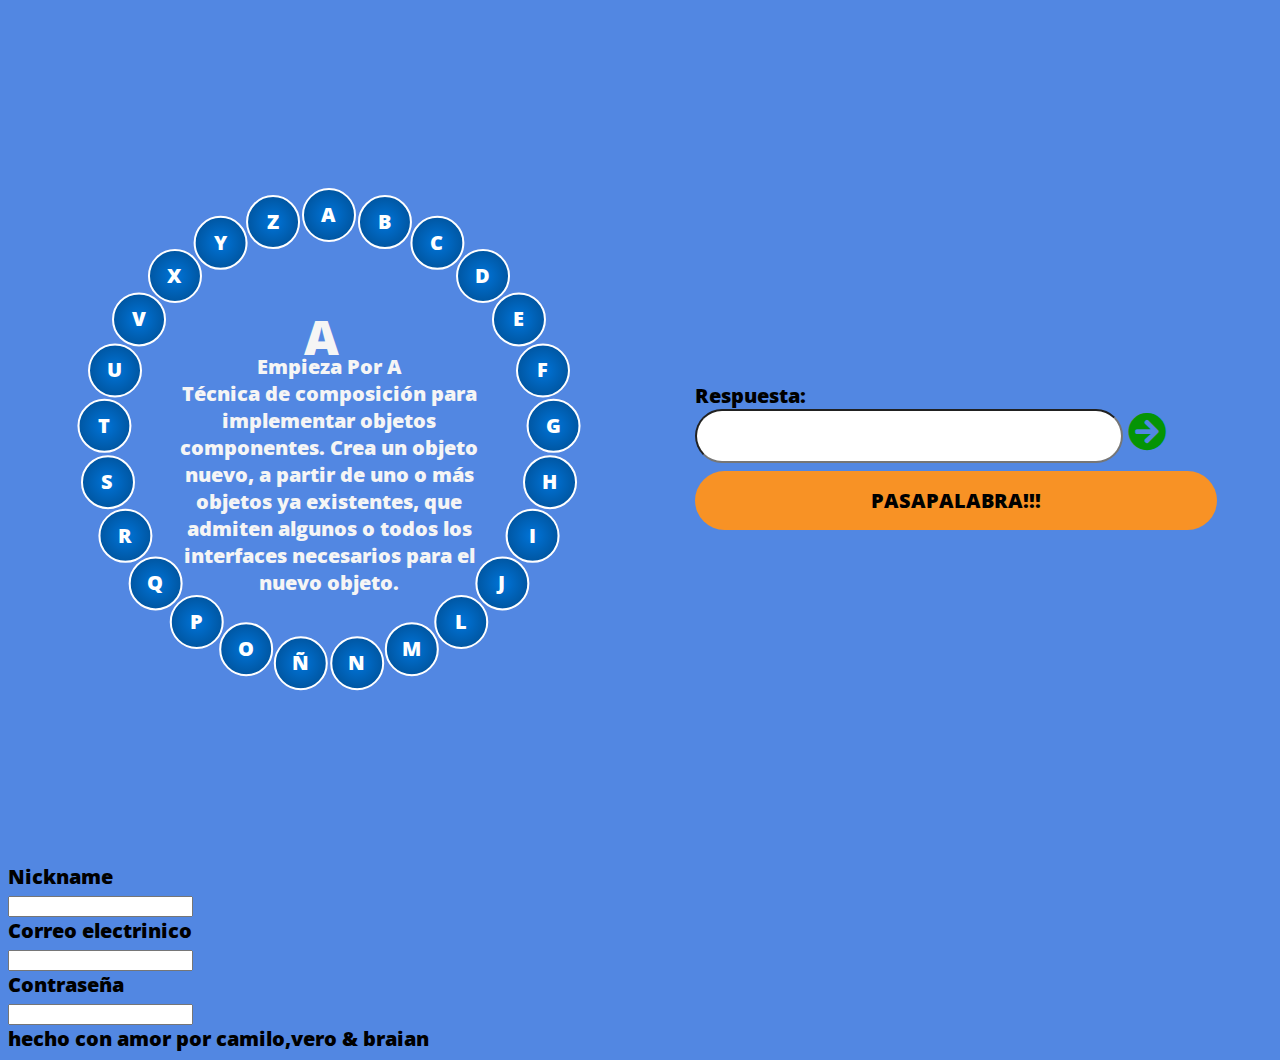
==== index.html @ 7dc23184 "Update index.html" ====
<!DOCTYPE html>
<html lang="en">
<head>
    <meta charset="UTF-8">
    <meta name="viewport" content="width=device-width, initial-scale=1.0">
    <meta http-equiv="X-UA-Compatible" content="ie=edge">
    <link rel="stylesheet" href="/rosco web/css/style.css">
    <link rel="stylesheet" href="/rosco web/css/all.min.css">
	<link rel="stylesheet" href="https://fonts.googleapis.com/css?family=Open+Sans:100,200,400,600,900">
    <title>Pasapalabra</title>
</head>
<body>
	<section class="game">
        <div class=""></div>
		<div class="circle-container">
			<div class="title-container">
			</div>
			
		    <ul class="circle">
		        <li class="item" id="0">A</li>
		        <li class="item" id="1">B</li>
		        <li class="item" id="2">C</li>
		        <li class="item" id="3">D</li>
		        <li class="item" id="4">E</li>
		        <li class="item" id="5">F</li>
		        <li class="item" id="6">G</li>
		        <li class="item" id="7">H</li>
		        <li class="item" id="8">I</li>
		        <li class="item" id="9">J</li>
		        <li class="item" id="10">L</li>
		        <li class="item" id="11">M</li>
		        <li class="item" id="12">N</li>
			    <li class="item" id="13">Ñ</li>
		        <li class="item" id="14">O</li>
		        <li class="item" id="15">P</li>
		        <li class="item" id="16">Q</li>
		        <li class="item" id="17">R</li>
		        <li class="item" id="18">S</li>
		        <li class="item" id="19">T</li>
		        <li class="item" id="20">U</li>
		        <li class="item" id="21">V</li>
		        <li class="item" id="22">X</li>
		        <li class="item" id="23">Y</li>
		        <li class="item" id="24">Z</li>
				<div class="question">
					<div id="w"><p id="word"></p></div>
					<div id="que"><p id="question"></p></div>
				</div>
		    </ul>
		</div>
		<div class="input">
			<form action="javascript:;" onsubmit="comparator();"autocomplete="off" >
                <label for="resp">Respuesta:</label><br>
                <input type="text" name="fname" class="word" id="resp">
                <a href="#" id="Next" onclick="comparator();"><i class="fas fa-arrow-circle-right"></i></a>
              </form> 
		<a href="#" id="skip" class="next" onclick="skip()">PASAPALABRA!!!</a>
		</div>
	</section>
	<div class="login">
		<form action="#">
			<label for="nick">Nickname</label>
			<br>
			<input type="text" name="nickname" id="nick">
			<br>
			<label for="mail">Correo electrinico</label>
			<br>
			<input type="text" name="mail" id="nickname">
			<br>
			<label for="pin">Contraseña</label>
			<br>
			<input type="number" name="pin" id="pin">
		</form>
	</div>
<footer>
    hecho con amor por camilo,vero & braian
</footer>
<script src="/rosco web/js/teporal.js"></script>
</body>
</html>
---- rosco web/css/style.css ----
body {
   position: relative;
   background-color: #5287e2;
   font-family: 'Open Sans', sans-serif;
   font-size: 1.25rem;
   font-weight: 900; }
 
 @media (min-width: 54.75em) {
   section {
     display: flex;
     height: 95vh;
     min-height: none; } }
 
 .hidden {
   display: none; }
 
 /* Circle
  * ----------------------------------------------------------------------------- */
 .circle-container {
   padding-top: 2em;
   width: 100%; }
   @media (min-width: 54.75em) {
     .circle-container {
       position: relative;
       width: 50%;
       height: 100%;
       padding-top: 0; } }
 
 .circle {
   position: relative;
   width: 21.375em;
   height: 21.375em;
   border-radius: 50%;
   padding: 0;
   list-style: none;
   left: 50%;
   transform: translateX(-50%); }
   .circle > * {
     display: block;
     position: absolute;
     top: 50%;
     left: 50%;
     width: 1.25em;
     height: 1.25em;
     margin: -0.625em; }
     .circle > *:nth-of-type(1) {
       transform: rotate(270deg) translate(10.6875em) rotate(-270deg); }
     .circle > *:nth-of-type(2) {
       transform: rotate(284.4deg) translate(10.6875em) rotate(-284.4deg); }
     .circle > *:nth-of-type(3) {
       transform: rotate(298.8deg) translate(10.6875em) rotate(-298.8deg); }
     .circle > *:nth-of-type(4) {
       transform: rotate(313.2deg) translate(10.6875em) rotate(-313.2deg); }
     .circle > *:nth-of-type(5) {
       transform: rotate(327.6deg) translate(10.6875em) rotate(-327.6deg); }
     .circle > *:nth-of-type(6) {
       transform: rotate(342deg) translate(10.6875em) rotate(-342deg); }
     .circle > *:nth-of-type(7) {
       transform: rotate(356.4deg) translate(10.6875em) rotate(-356.4deg); }
     .circle > *:nth-of-type(8) {
       transform: rotate(370.8deg) translate(10.6875em) rotate(-370.8deg); }
     .circle > *:nth-of-type(9) {
       transform: rotate(385.2deg) translate(10.6875em) rotate(-385.2deg); }
     .circle > *:nth-of-type(10) {
       transform: rotate(399.6deg) translate(10.6875em) rotate(-399.6deg); }
     .circle > *:nth-of-type(11) {
       transform: rotate(414deg) translate(10.6875em) rotate(-414deg); }
     .circle > *:nth-of-type(12) {
       transform: rotate(428.4deg) translate(10.6875em) rotate(-428.4deg); }
     .circle > *:nth-of-type(13) {
       transform: rotate(442.8deg) translate(10.6875em) rotate(-442.8deg); }
     .circle > *:nth-of-type(14) {
       transform: rotate(457.2deg) translate(10.6875em) rotate(-457.2deg); }
     .circle > *:nth-of-type(15) {
       transform: rotate(471.6deg) translate(10.6875em) rotate(-471.6deg); }
     .circle > *:nth-of-type(16) {
       transform: rotate(486deg) translate(10.6875em) rotate(-486deg); }
     .circle > *:nth-of-type(17) {
       transform: rotate(500.4deg) translate(10.6875em) rotate(-500.4deg); }
     .circle > *:nth-of-type(18) {
       transform: rotate(514.8deg) translate(10.6875em) rotate(-514.8deg); }
     .circle > *:nth-of-type(19) {
       transform: rotate(529.2deg) translate(10.6875em) rotate(-529.2deg); }
     .circle > *:nth-of-type(20) {
       transform: rotate(543.6deg) translate(10.6875em) rotate(-543.6deg); }
     .circle > *:nth-of-type(21) {
       transform: rotate(558deg) translate(10.6875em) rotate(-558deg); }
     .circle > *:nth-of-type(22) {
       transform: rotate(572.4deg) translate(10.6875em) rotate(-572.4deg); }
     .circle > *:nth-of-type(23) {
       transform: rotate(586.8deg) translate(10.6875em) rotate(-586.8deg); }
     .circle > *:nth-of-type(24) {
       transform: rotate(601.2deg) translate(10.6875em) rotate(-601.2deg); }
     .circle > *:nth-of-type(25) {
       transform: rotate(615.6deg) translate(10.6875em) rotate(-615.6deg); }
   @media (min-width: 54.75em) {
     .circle {
       position: relative;
       width: 22.5em;
       height: 22.5em;
       border-radius: 50%;
       padding: 0;
       list-style: none;
       position: absolute;
       top: 50%;
       left: 50%;
       margin: 0;
       transform: translate(-50%, -50%); }
       .circle > * {
         display: block;
         position: absolute;
         top: 50%;
         left: 50%;
         width: 2.25em;
         height: 2.25em;
         margin: -1.125em; }
         .circle > *:nth-of-type(1) {
           transform: rotate(270deg) translate(11.25em) rotate(-270deg); }
         .circle > *:nth-of-type(2) {
           transform: rotate(284.4deg) translate(11.25em) rotate(-284.4deg); }
         .circle > *:nth-of-type(3) {
           transform: rotate(298.8deg) translate(11.25em) rotate(-298.8deg); }
         .circle > *:nth-of-type(4) {
           transform: rotate(313.2deg) translate(11.25em) rotate(-313.2deg); }
         .circle > *:nth-of-type(5) {
           transform: rotate(327.6deg) translate(11.25em) rotate(-327.6deg); }
         .circle > *:nth-of-type(6) {
           transform: rotate(342deg) translate(11.25em) rotate(-342deg); }
         .circle > *:nth-of-type(7) {
           transform: rotate(356.4deg) translate(11.25em) rotate(-356.4deg); }
         .circle > *:nth-of-type(8) {
           transform: rotate(370.8deg) translate(11.25em) rotate(-370.8deg); }
         .circle > *:nth-of-type(9) {
           transform: rotate(385.2deg) translate(11.25em) rotate(-385.2deg); }
         .circle > *:nth-of-type(10) {
           transform: rotate(399.6deg) translate(11.25em) rotate(-399.6deg); }
         .circle > *:nth-of-type(11) {
           transform: rotate(414deg) translate(11.25em) rotate(-414deg); }
         .circle > *:nth-of-type(12) {
           transform: rotate(428.4deg) translate(11.25em) rotate(-428.4deg); }
         .circle > *:nth-of-type(13) {
           transform: rotate(442.8deg) translate(11.25em) rotate(-442.8deg); }
         .circle > *:nth-of-type(14) {
           transform: rotate(457.2deg) translate(11.25em) rotate(-457.2deg); }
         .circle > *:nth-of-type(15) {
           transform: rotate(471.6deg) translate(11.25em) rotate(-471.6deg); }
         .circle > *:nth-of-type(16) {
           transform: rotate(486deg) translate(11.25em) rotate(-486deg); }
         .circle > *:nth-of-type(17) {
           transform: rotate(500.4deg) translate(11.25em) rotate(-500.4deg); }
         .circle > *:nth-of-type(18) {
           transform: rotate(514.8deg) translate(11.25em) rotate(-514.8deg); }
         .circle > *:nth-of-type(19) {
           transform: rotate(529.2deg) translate(11.25em) rotate(-529.2deg); }
         .circle > *:nth-of-type(20) {
           transform: rotate(543.6deg) translate(11.25em) rotate(-543.6deg); }
         .circle > *:nth-of-type(21) {
           transform: rotate(558deg) translate(11.25em) rotate(-558deg); }
         .circle > *:nth-of-type(22) {
           transform: rotate(572.4deg) translate(11.25em) rotate(-572.4deg); }
         .circle > *:nth-of-type(23) {
           transform: rotate(586.8deg) translate(11.25em) rotate(-586.8deg); }
         .circle > *:nth-of-type(24) {
           transform: rotate(601.2deg) translate(11.25em) rotate(-601.2deg); }
         .circle > *:nth-of-type(25) {
           transform: rotate(615.6deg) translate(11.25em) rotate(-615.6deg); } }
 .circle .item {
     display: block;
     width: 2.5em;
     height: 2.5em;
     transition: all .3s ease-in-out;
     border: 2px solid #fff;
     border-radius: 50%;
     background-image: radial-gradient(circle, #0074d9, #004b8d);
     color: #fff;
     line-height: 2.5em;
     text-align: center;
     text-decoration: none;
     cursor: default; }
     .circle .item--success {
       background-image: radial-gradient(circle, #9ee379, #4caf50); }
     .circle .item--failure {
       background-image: radial-gradient(circle, #b9121b, #8e001c); }
      .circle .item--skiped {
      background-image: radial-gradient(circle, #ff872b, #b65e1b); }
.input{
    margin: auto;
}
.input form{
    width: 30rem;
}
.word{
    height: 3rem;
    font-size: 2rem;
    border-radius: 30px;
    
}

.response-input-icon{
  color: #93ff19;
  padding: 0px;
  margin: 0px;
  border-radius: 50%;
  background-color: white;

}
.next{
    background: rgb(248, 146, 37);
    border-radius: 30px;
    padding: 1rem;
    padding-left: 11rem;
    padding-right: 11rem;
    position:relative;
    top:1.5rem;
    text-decoration: none;
    color:#000;
}
.next:hover{
    background-color:  rgb(242, 166, 85);
}
.fa-arrow-circle-right{
    color:rgb(5, 148, 5);
    font-size: 2.4rem;

  }
.question{
  position: relative;
  top:65%;
  left:13.5%;
  height: 20rem;
  width: 23rem;
  color:whitesmoke;
}
#w{
 text-align: center;
 font-size: 3rem;
}
#que{
  position: relative;
  top: -20%;
  left:0%;
  padding-left: 1rem;
  text-align: center;
}
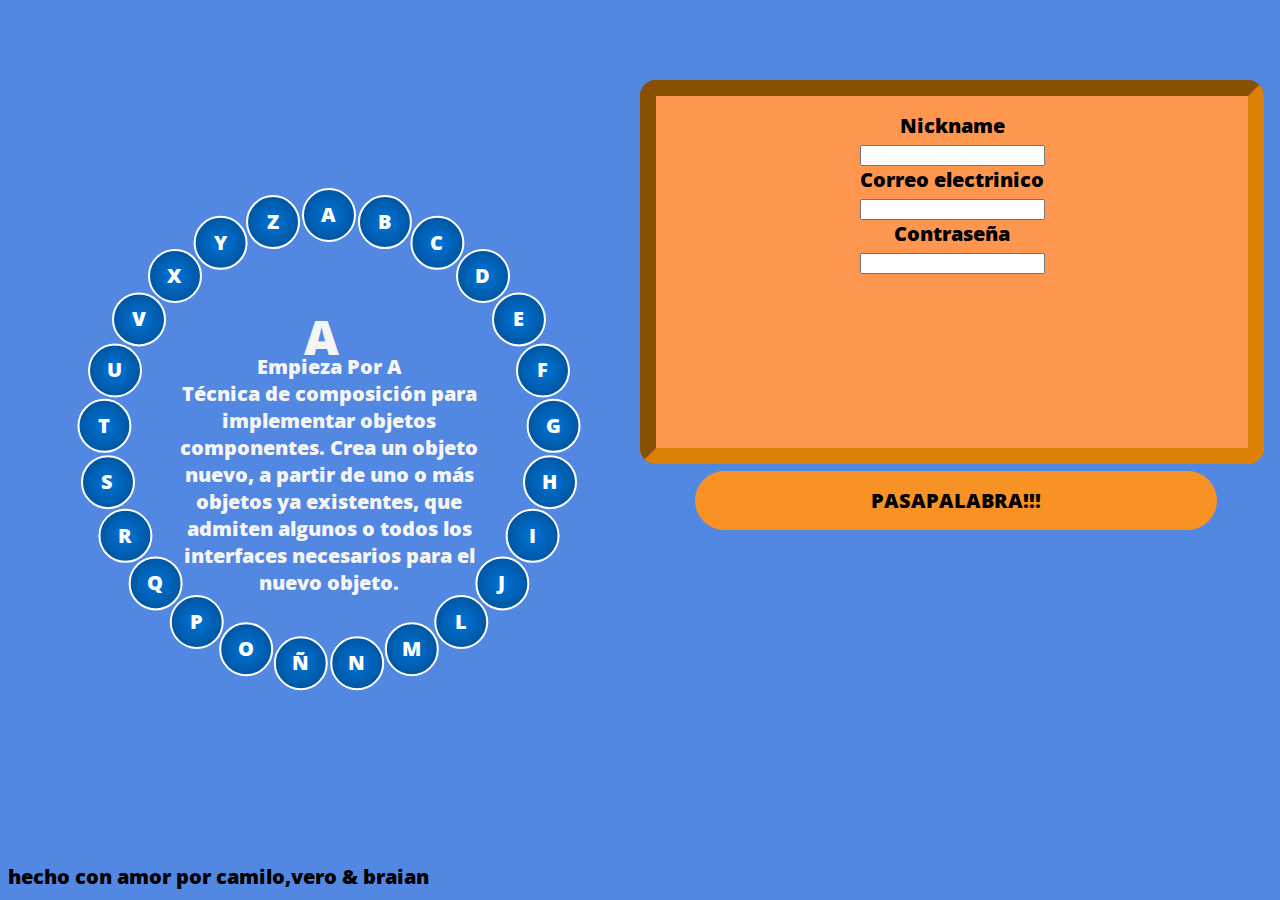
==== commit e8c32c26: "Update index.html" ====
--- a/index.html
+++ b/index.html
@@ -4,8 +4,8 @@
     <meta charset="UTF-8">
     <meta name="viewport" content="width=device-width, initial-scale=1.0">
     <meta http-equiv="X-UA-Compatible" content="ie=edge">
-    <link rel="stylesheet" href="/rosco web/css/style.css">
-    <link rel="stylesheet" href="/rosco web/css/all.min.css">
+    <link rel="stylesheet" href="rosco web/css/style.css">
+    <link rel="stylesheet" href="rosco web/css/all.min.css">
 	<link rel="stylesheet" href="https://fonts.googleapis.com/css?family=Open+Sans:100,200,400,600,900">
     <title>Pasapalabra</title>
 </head>
@@ -75,6 +75,6 @@
 <footer>
     hecho con amor por camilo,vero & braian
 </footer>
-<script src="/rosco web/js/teporal.js"></script>
+<script src="rosco web/js/teporal.js"></script>
 </body>
 </html>
--- a/rosco web/css/style.css
+++ b/rosco web/css/style.css
@@ -196,15 +196,6 @@
     border-radius: 30px;
     
 }
-
-.response-input-icon{
-  color: #93ff19;
-  padding: 0px;
-  margin: 0px;
-  border-radius: 50%;
-  background-color: white;
-
-}
 .next{
     background: rgb(248, 146, 37);
     border-radius: 30px;
@@ -242,4 +233,21 @@
   left:0%;
   padding-left: 1rem;
   text-align: center;
-}+}
+.disabled 
+    {
+        cursor: not-allowed;
+        background-color: rgb(229, 229, 229) !important;
+    }
+.login{
+  background:rgb(255, 150, 80);
+  border:1rem inset rgb(221, 128, 6);
+  border-radius: 1rem;
+  position: fixed;
+  top: 5rem;
+  left: 40rem;
+  width: 35rem;
+  height: 20rem;
+  text-align: center;
+  padding: 1rem;
+}
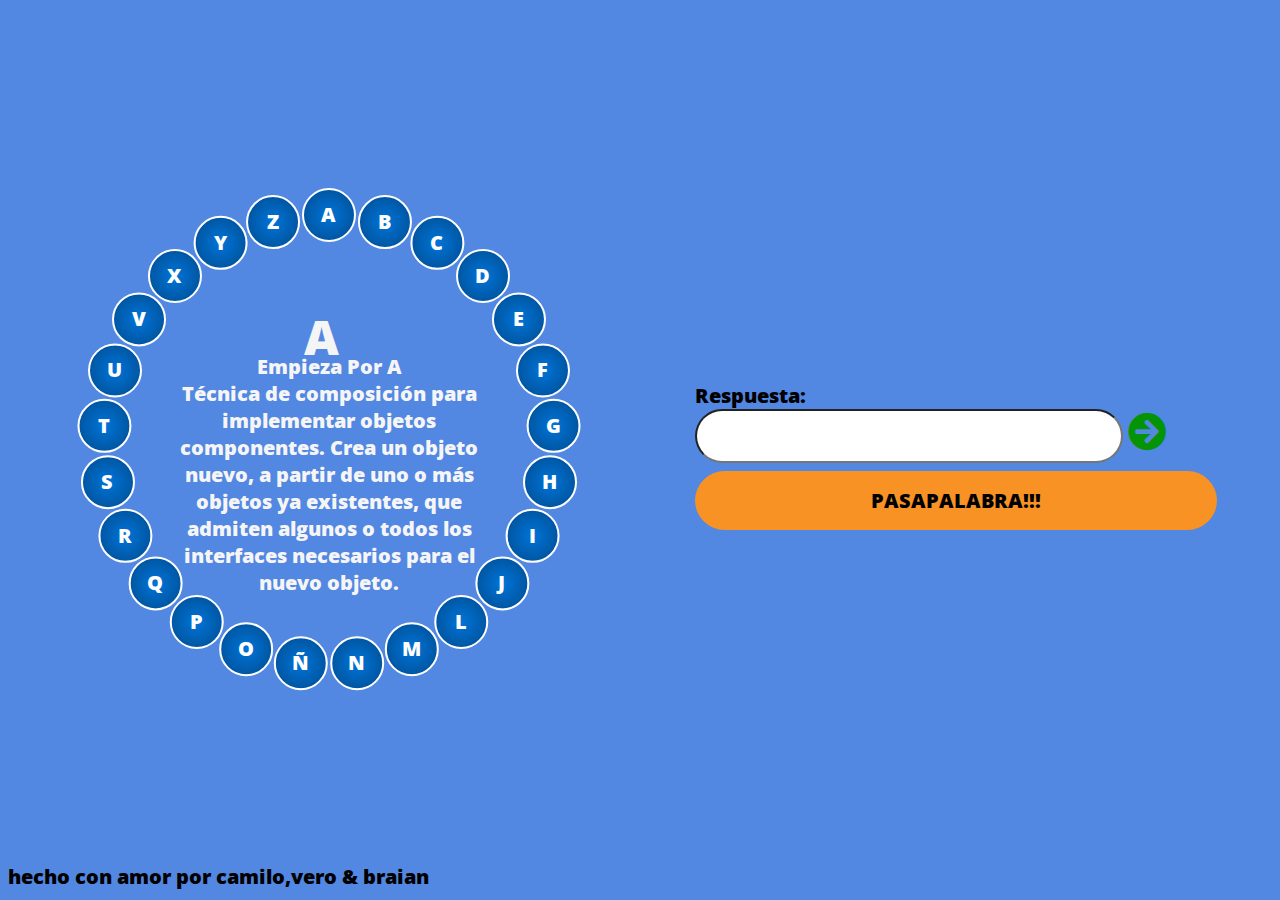
==== commit f6a38545: "Add files via upload" ====
--- a/index.html
+++ b/index.html
@@ -4,8 +4,8 @@
     <meta charset="UTF-8">
     <meta name="viewport" content="width=device-width, initial-scale=1.0">
     <meta http-equiv="X-UA-Compatible" content="ie=edge">
-    <link rel="stylesheet" href="rosco web/css/style.css">
-    <link rel="stylesheet" href="rosco web/css/all.min.css">
+    <link rel="stylesheet" href="rosco_web/css/style.css">
+    <link rel="stylesheet" href="rosco_web/css/all.min.css">
 	<link rel="stylesheet" href="https://fonts.googleapis.com/css?family=Open+Sans:100,200,400,600,900">
     <title>Pasapalabra</title>
 </head>
@@ -57,24 +57,10 @@
 		<a href="#" id="skip" class="next" onclick="skip()">PASAPALABRA!!!</a>
 		</div>
 	</section>
-	<div class="login">
-		<form action="#">
-			<label for="nick">Nickname</label>
-			<br>
-			<input type="text" name="nickname" id="nick">
-			<br>
-			<label for="mail">Correo electrinico</label>
-			<br>
-			<input type="text" name="mail" id="nickname">
-			<br>
-			<label for="pin">Contraseña</label>
-			<br>
-			<input type="number" name="pin" id="pin">
-		</form>
-	</div>
+	
 <footer>
     hecho con amor por camilo,vero & braian
 </footer>
-<script src="rosco web/js/teporal.js"></script>
+<script src="rosco_web/js/teporal.js"></script>
 </body>
 </html>
--- a/rosco_web/css/style.css
+++ b/rosco_web/css/style.css
@@ -0,0 +1,259 @@
+
+ body {
+   position: relative;
+   background-color: #5287e2;
+   font-family: 'Open Sans', sans-serif;
+   font-size: 1.25rem;
+   font-weight: 900; }
+ 
+ @media (min-width: 54.75em) {
+   section {
+     display: flex;
+     height: 95vh;
+     min-height: none; } }
+ 
+ .hidden {
+   display: none; }
+ 
+ /* Circle
+  * ----------------------------------------------------------------------------- */
+ .circle-container {
+   padding-top: 2em;
+   width: 100%; }
+   @media (min-width: 54.75em) {
+     .circle-container {
+       position: relative;
+       width: 50%;
+       height: 100%;
+       padding-top: 0; } }
+ 
+ .circle {
+   position: relative;
+   width: 21.375em;
+   height: 21.375em;
+   border-radius: 50%;
+   padding: 0;
+   list-style: none;
+   left: 50%;
+   transform: translateX(-50%); }
+   .circle > * {
+     display: block;
+     position: absolute;
+     top: 50%;
+     left: 50%;
+     width: 1.25em;
+     height: 1.25em;
+     margin: -0.625em; }
+     .circle > *:nth-of-type(1) {
+       transform: rotate(270deg) translate(10.6875em) rotate(-270deg); }
+     .circle > *:nth-of-type(2) {
+       transform: rotate(284.4deg) translate(10.6875em) rotate(-284.4deg); }
+     .circle > *:nth-of-type(3) {
+       transform: rotate(298.8deg) translate(10.6875em) rotate(-298.8deg); }
+     .circle > *:nth-of-type(4) {
+       transform: rotate(313.2deg) translate(10.6875em) rotate(-313.2deg); }
+     .circle > *:nth-of-type(5) {
+       transform: rotate(327.6deg) translate(10.6875em) rotate(-327.6deg); }
+     .circle > *:nth-of-type(6) {
+       transform: rotate(342deg) translate(10.6875em) rotate(-342deg); }
+     .circle > *:nth-of-type(7) {
+       transform: rotate(356.4deg) translate(10.6875em) rotate(-356.4deg); }
+     .circle > *:nth-of-type(8) {
+       transform: rotate(370.8deg) translate(10.6875em) rotate(-370.8deg); }
+     .circle > *:nth-of-type(9) {
+       transform: rotate(385.2deg) translate(10.6875em) rotate(-385.2deg); }
+     .circle > *:nth-of-type(10) {
+       transform: rotate(399.6deg) translate(10.6875em) rotate(-399.6deg); }
+     .circle > *:nth-of-type(11) {
+       transform: rotate(414deg) translate(10.6875em) rotate(-414deg); }
+     .circle > *:nth-of-type(12) {
+       transform: rotate(428.4deg) translate(10.6875em) rotate(-428.4deg); }
+     .circle > *:nth-of-type(13) {
+       transform: rotate(442.8deg) translate(10.6875em) rotate(-442.8deg); }
+     .circle > *:nth-of-type(14) {
+       transform: rotate(457.2deg) translate(10.6875em) rotate(-457.2deg); }
+     .circle > *:nth-of-type(15) {
+       transform: rotate(471.6deg) translate(10.6875em) rotate(-471.6deg); }
+     .circle > *:nth-of-type(16) {
+       transform: rotate(486deg) translate(10.6875em) rotate(-486deg); }
+     .circle > *:nth-of-type(17) {
+       transform: rotate(500.4deg) translate(10.6875em) rotate(-500.4deg); }
+     .circle > *:nth-of-type(18) {
+       transform: rotate(514.8deg) translate(10.6875em) rotate(-514.8deg); }
+     .circle > *:nth-of-type(19) {
+       transform: rotate(529.2deg) translate(10.6875em) rotate(-529.2deg); }
+     .circle > *:nth-of-type(20) {
+       transform: rotate(543.6deg) translate(10.6875em) rotate(-543.6deg); }
+     .circle > *:nth-of-type(21) {
+       transform: rotate(558deg) translate(10.6875em) rotate(-558deg); }
+     .circle > *:nth-of-type(22) {
+       transform: rotate(572.4deg) translate(10.6875em) rotate(-572.4deg); }
+     .circle > *:nth-of-type(23) {
+       transform: rotate(586.8deg) translate(10.6875em) rotate(-586.8deg); }
+     .circle > *:nth-of-type(24) {
+       transform: rotate(601.2deg) translate(10.6875em) rotate(-601.2deg); }
+     .circle > *:nth-of-type(25) {
+       transform: rotate(615.6deg) translate(10.6875em) rotate(-615.6deg); }
+   @media (min-width: 54.75em) {
+     .circle {
+       position: relative;
+       width: 22.5em;
+       height: 22.5em;
+       border-radius: 50%;
+       padding: 0;
+       list-style: none;
+       position: absolute;
+       top: 50%;
+       left: 50%;
+       margin: 0;
+       transform: translate(-50%, -50%); }
+       .circle > * {
+         display: block;
+         position: absolute;
+         top: 50%;
+         left: 50%;
+         width: 2.25em;
+         height: 2.25em;
+         margin: -1.125em; }
+         .circle > *:nth-of-type(1) {
+           transform: rotate(270deg) translate(11.25em) rotate(-270deg); }
+         .circle > *:nth-of-type(2) {
+           transform: rotate(284.4deg) translate(11.25em) rotate(-284.4deg); }
+         .circle > *:nth-of-type(3) {
+           transform: rotate(298.8deg) translate(11.25em) rotate(-298.8deg); }
+         .circle > *:nth-of-type(4) {
+           transform: rotate(313.2deg) translate(11.25em) rotate(-313.2deg); }
+         .circle > *:nth-of-type(5) {
+           transform: rotate(327.6deg) translate(11.25em) rotate(-327.6deg); }
+         .circle > *:nth-of-type(6) {
+           transform: rotate(342deg) translate(11.25em) rotate(-342deg); }
+         .circle > *:nth-of-type(7) {
+           transform: rotate(356.4deg) translate(11.25em) rotate(-356.4deg); }
+         .circle > *:nth-of-type(8) {
+           transform: rotate(370.8deg) translate(11.25em) rotate(-370.8deg); }
+         .circle > *:nth-of-type(9) {
+           transform: rotate(385.2deg) translate(11.25em) rotate(-385.2deg); }
+         .circle > *:nth-of-type(10) {
+           transform: rotate(399.6deg) translate(11.25em) rotate(-399.6deg); }
+         .circle > *:nth-of-type(11) {
+           transform: rotate(414deg) translate(11.25em) rotate(-414deg); }
+         .circle > *:nth-of-type(12) {
+           transform: rotate(428.4deg) translate(11.25em) rotate(-428.4deg); }
+         .circle > *:nth-of-type(13) {
+           transform: rotate(442.8deg) translate(11.25em) rotate(-442.8deg); }
+         .circle > *:nth-of-type(14) {
+           transform: rotate(457.2deg) translate(11.25em) rotate(-457.2deg); }
+         .circle > *:nth-of-type(15) {
+           transform: rotate(471.6deg) translate(11.25em) rotate(-471.6deg); }
+         .circle > *:nth-of-type(16) {
+           transform: rotate(486deg) translate(11.25em) rotate(-486deg); }
+         .circle > *:nth-of-type(17) {
+           transform: rotate(500.4deg) translate(11.25em) rotate(-500.4deg); }
+         .circle > *:nth-of-type(18) {
+           transform: rotate(514.8deg) translate(11.25em) rotate(-514.8deg); }
+         .circle > *:nth-of-type(19) {
+           transform: rotate(529.2deg) translate(11.25em) rotate(-529.2deg); }
+         .circle > *:nth-of-type(20) {
+           transform: rotate(543.6deg) translate(11.25em) rotate(-543.6deg); }
+         .circle > *:nth-of-type(21) {
+           transform: rotate(558deg) translate(11.25em) rotate(-558deg); }
+         .circle > *:nth-of-type(22) {
+           transform: rotate(572.4deg) translate(11.25em) rotate(-572.4deg); }
+         .circle > *:nth-of-type(23) {
+           transform: rotate(586.8deg) translate(11.25em) rotate(-586.8deg); }
+         .circle > *:nth-of-type(24) {
+           transform: rotate(601.2deg) translate(11.25em) rotate(-601.2deg); }
+         .circle > *:nth-of-type(25) {
+           transform: rotate(615.6deg) translate(11.25em) rotate(-615.6deg); } }
+ .circle .item {
+     display: block;
+     width: 2.5em;
+     height: 2.5em;
+     transition: all .3s ease-in-out;
+     border: 2px solid #fff;
+     border-radius: 50%;
+     background-image: radial-gradient(circle, #0074d9, #004b8d);
+     color: #fff;
+     line-height: 2.5em;
+     text-align: center;
+     text-decoration: none;
+     cursor: default; }
+     .circle .item--success {
+       background-image: radial-gradient(circle, #9ee379, #4caf50); }
+     .circle .item--failure {
+       background-image: radial-gradient(circle, #b9121b, #8e001c); }
+      .circle .item--skiped {
+      background-image: radial-gradient(circle, #ff872b, #b65e1b); }
+.input{
+    margin: auto;
+}
+.input form{
+    width: 30rem;
+}
+.word{
+    height: 3rem;
+    font-size: 2rem;
+    border-radius: 30px;
+    
+}
+.next{
+    background: rgb(248, 146, 37);
+    border-radius: 30px;
+    padding: 1rem;
+    padding-left: 11rem;
+    padding-right: 11rem;
+    position:relative;
+    top:1.5rem;
+    text-decoration: none;
+    color:#000;
+}
+.next:hover{
+    background-color:  rgb(242, 166, 85);
+}
+.fa-arrow-circle-right{
+    color:rgb(5, 148, 5);
+    font-size: 2.4rem;
+
+  }
+.question{
+  position: relative;
+  top:65%;
+  left:13.5%;
+  height: 20rem;
+  width: 23rem;
+  color:whitesmoke;
+}
+#w{
+ text-align: center;
+ font-size: 3rem;
+}
+#que{
+  position: relative;
+  top: -20%;
+  left:0%;
+  padding-left: 1rem;
+  text-align: center;
+}
+.disabled 
+    {
+        cursor: not-allowed;
+        background-color: rgb(229, 229, 229) !important;
+    }
+.login{
+  background: rgb(255, 255, 255);
+  border:1rem solid rgb(134, 197, 238);
+  border-radius: 1rem;
+  position: fixed;
+  top: 5rem;
+  left: 25rem;
+  width: 35rem;
+  height: 20rem;
+  text-align: center;
+  padding: 1rem;
+}
+
+.form__container {
+  display: flex;
+  flex-direction: column;
+  align-items: center;
+}--- a/rosco_web/css/all.min.css
+++ b/rosco_web/css/all.min.css
@@ -0,0 +1,5 @@
+/*!
+ * Font Awesome Free 5.15.4 by @fontawesome - https://fontawesome.com
+ * License - https://fontawesome.com/license/free (Icons: CC BY 4.0, Fonts: SIL OFL 1.1, Code: MIT License)
+ */
+.fa,.fab,.fad,.fal,.far,.fas{-moz-osx-font-smoothing:grayscale;-webkit-font-smoothing:antialiased;display:inline-block;font-style:normal;font-variant:normal;text-rendering:auto;line-height:1}.fa-lg{font-size:1.33333em;line-height:.75em;vertical-align:-.0667em}.fa-xs{font-size:.75em}.fa-sm{font-size:.875em}.fa-1x{font-size:1em}.fa-2x{font-size:2em}.fa-3x{font-size:3em}.fa-4x{font-size:4em}.fa-5x{font-size:5em}.fa-6x{font-size:6em}.fa-7x{font-size:7em}.fa-8x{font-size:8em}.fa-9x{font-size:9em}.fa-10x{font-size:10em}.fa-fw{text-align:center;width:1.25em}.fa-ul{list-style-type:none;margin-left:2.5em;padding-left:0}.fa-ul>li{position:relative}.fa-li{left:-2em;position:absolute;text-align:center;width:2em;line-height:inherit}.fa-border{border:.08em solid #eee;border-radius:.1em;padding:.2em .25em .15em}.fa-pull-left{float:left}.fa-pull-right{float:right}.fa.fa-pull-left,.fab.fa-pull-left,.fal.fa-pull-left,.far.fa-pull-left,.fas.fa-pull-left{margin-right:.3em}.fa.fa-pull-right,.fab.fa-pull-right,.fal.fa-pull-right,.far.fa-pull-right,.fas.fa-pull-right{margin-left:.3em}.fa-spin{-webkit-animation:fa-spin 2s linear infinite;animation:fa-spin 2s linear infinite}.fa-pulse{-webkit-animation:fa-spin 1s steps(8) infinite;animation:fa-spin 1s steps(8) infinite}@-webkit-keyframes fa-spin{0%{-webkit-transform:rotate(0deg);transform:rotate(0deg)}to{-webkit-transform:rotate(1turn);transform:rotate(1turn)}}@keyframes fa-spin{0%{-webkit-transform:rotate(0deg);transform:rotate(0deg)}to{-webkit-transform:rotate(1turn);transform:rotate(1turn)}}.fa-rotate-90{-ms-filter:"progid:DXImageTransform.Microsoft.BasicImage(rotation=1)";-webkit-transform:rotate(90deg);transform:rotate(90deg)}.fa-rotate-180{-ms-filter:"progid:DXImageTransform.Microsoft.BasicImage(rotation=2)";-webkit-transform:rotate(180deg);transform:rotate(180deg)}.fa-rotate-270{-ms-filter:"progid:DXImageTransform.Microsoft.BasicImage(rotation=3)";-webkit-transform:rotate(270deg);transform:rotate(270deg)}.fa-flip-horizontal{-ms-filter:"progid:DXImageTransform.Microsoft.BasicImage(rotation=0, mirror=1)";-webkit-transform:scaleX(-1);transform:scaleX(-1)}.fa-flip-vertical{-webkit-transform:scaleY(-1);transform:scaleY(-1)}.fa-flip-both,.fa-flip-horizontal.fa-flip-vertical,.fa-flip-vertical{-ms-filter:"progid:DXImageTransform.Microsoft.BasicImage(rotation=2, mirror=1)"}.fa-flip-both,.fa-flip-horizontal.fa-flip-vertical{-webkit-transform:scale(-1);transform:scale(-1)}:root .fa-flip-both,:root .fa-flip-horizontal,:root .fa-flip-vertical,:root .fa-rotate-90,:root .fa-rotate-180,:root .fa-rotate-270{-webkit-filter:none;filter:none}.fa-stack{display:inline-block;height:2em;line-height:2em;position:relative;vertical-align:middle;width:2.5em}.fa-stack-1x,.fa-stack-2x{left:0;position:absolute;text-align:center;width:100%}.fa-stack-1x{line-height:inherit}.fa-stack-2x{font-size:2em}.fa-inverse{color:#fff}.fa-500px:before{content:"\f26e"}.fa-accessible-icon:before{content:"\f368"}.fa-accusoft:before{content:"\f369"}.fa-acquisitions-incorporated:before{content:"\f6af"}.fa-ad:before{content:"\f641"}.fa-address-book:before{content:"\f2b9"}.fa-address-card:before{content:"\f2bb"}.fa-adjust:before{content:"\f042"}.fa-adn:before{content:"\f170"}.fa-adversal:before{content:"\f36a"}.fa-affiliatetheme:before{content:"\f36b"}.fa-air-freshener:before{content:"\f5d0"}.fa-airbnb:before{content:"\f834"}.fa-algolia:before{content:"\f36c"}.fa-align-center:before{content:"\f037"}.fa-align-justify:before{content:"\f039"}.fa-align-left:before{content:"\f036"}.fa-align-right:before{content:"\f038"}.fa-alipay:before{content:"\f642"}.fa-allergies:before{content:"\f461"}.fa-amazon:before{content:"\f270"}.fa-amazon-pay:before{content:"\f42c"}.fa-ambulance:before{content:"\f0f9"}.fa-american-sign-language-interpreting:before{content:"\f2a3"}.fa-amilia:before{content:"\f36d"}.fa-anchor:before{content:"\f13d"}.fa-android:before{content:"\f17b"}.fa-angellist:before{content:"\f209"}.fa-angle-double-down:before{content:"\f103"}.fa-angle-double-left:before{content:"\f100"}.fa-angle-double-right:before{content:"\f101"}.fa-angle-double-up:before{content:"\f102"}.fa-angle-down:before{content:"\f107"}.fa-angle-left:before{content:"\f104"}.fa-angle-right:before{content:"\f105"}.fa-angle-up:before{content:"\f106"}.fa-angry:before{content:"\f556"}.fa-angrycreative:before{content:"\f36e"}.fa-angular:before{content:"\f420"}.fa-ankh:before{content:"\f644"}.fa-app-store:before{content:"\f36f"}.fa-app-store-ios:before{content:"\f370"}.fa-apper:before{content:"\f371"}.fa-apple:before{content:"\f179"}.fa-apple-alt:before{content:"\f5d1"}.fa-apple-pay:before{content:"\f415"}.fa-archive:before{content:"\f187"}.fa-archway:before{content:"\f557"}.fa-arrow-alt-circle-down:before{content:"\f358"}.fa-arrow-alt-circle-left:before{content:"\f359"}.fa-arrow-alt-circle-right:before{content:"\f35a"}.fa-arrow-alt-circle-up:before{content:"\f35b"}.fa-arrow-circle-down:before{content:"\f0ab"}.fa-arrow-circle-left:before{content:"\f0a8"}.fa-arrow-circle-right:before{content:"\f0a9"}.fa-arrow-circle-up:before{content:"\f0aa"}.fa-arrow-down:before{content:"\f063"}.fa-arrow-left:before{content:"\f060"}.fa-arrow-right:before{content:"\f061"}.fa-arrow-up:before{content:"\f062"}.fa-arrows-alt:before{content:"\f0b2"}.fa-arrows-alt-h:before{content:"\f337"}.fa-arrows-alt-v:before{content:"\f338"}.fa-artstation:before{content:"\f77a"}.fa-assistive-listening-systems:before{content:"\f2a2"}.fa-asterisk:before{content:"\f069"}.fa-asymmetrik:before{content:"\f372"}.fa-at:before{content:"\f1fa"}.fa-atlas:before{content:"\f558"}.fa-atlassian:before{content:"\f77b"}.fa-atom:before{content:"\f5d2"}.fa-audible:before{content:"\f373"}.fa-audio-description:before{content:"\f29e"}.fa-autoprefixer:before{content:"\f41c"}.fa-avianex:before{content:"\f374"}.fa-aviato:before{content:"\f421"}.fa-award:before{content:"\f559"}.fa-aws:before{content:"\f375"}.fa-baby:before{content:"\f77c"}.fa-baby-carriage:before{content:"\f77d"}.fa-backspace:before{content:"\f55a"}.fa-backward:before{content:"\f04a"}.fa-bacon:before{content:"\f7e5"}.fa-bacteria:before{content:"\e059"}.fa-bacterium:before{content:"\e05a"}.fa-bahai:before{content:"\f666"}.fa-balance-scale:before{content:"\f24e"}.fa-balance-scale-left:before{content:"\f515"}.fa-balance-scale-right:before{content:"\f516"}.fa-ban:before{content:"\f05e"}.fa-band-aid:before{content:"\f462"}.fa-bandcamp:before{content:"\f2d5"}.fa-barcode:before{content:"\f02a"}.fa-bars:before{content:"\f0c9"}.fa-baseball-ball:before{content:"\f433"}.fa-basketball-ball:before{content:"\f434"}.fa-bath:before{content:"\f2cd"}.fa-battery-empty:before{content:"\f244"}.fa-battery-full:before{content:"\f240"}.fa-battery-half:before{content:"\f242"}.fa-battery-quarter:before{content:"\f243"}.fa-battery-three-quarters:before{content:"\f241"}.fa-battle-net:before{content:"\f835"}.fa-bed:before{content:"\f236"}.fa-beer:before{content:"\f0fc"}.fa-behance:before{content:"\f1b4"}.fa-behance-square:before{content:"\f1b5"}.fa-bell:before{content:"\f0f3"}.fa-bell-slash:before{content:"\f1f6"}.fa-bezier-curve:before{content:"\f55b"}.fa-bible:before{content:"\f647"}.fa-bicycle:before{content:"\f206"}.fa-biking:before{content:"\f84a"}.fa-bimobject:before{content:"\f378"}.fa-binoculars:before{content:"\f1e5"}.fa-biohazard:before{content:"\f780"}.fa-birthday-cake:before{content:"\f1fd"}.fa-bitbucket:before{content:"\f171"}.fa-bitcoin:before{content:"\f379"}.fa-bity:before{content:"\f37a"}.fa-black-tie:before{content:"\f27e"}.fa-blackberry:before{content:"\f37b"}.fa-blender:before{content:"\f517"}.fa-blender-phone:before{content:"\f6b6"}.fa-blind:before{content:"\f29d"}.fa-blog:before{content:"\f781"}.fa-blogger:before{content:"\f37c"}.fa-blogger-b:before{content:"\f37d"}.fa-bluetooth:before{content:"\f293"}.fa-bluetooth-b:before{content:"\f294"}.fa-bold:before{content:"\f032"}.fa-bolt:before{content:"\f0e7"}.fa-bomb:before{content:"\f1e2"}.fa-bone:before{content:"\f5d7"}.fa-bong:before{content:"\f55c"}.fa-book:before{content:"\f02d"}.fa-book-dead:before{content:"\f6b7"}.fa-book-medical:before{content:"\f7e6"}.fa-book-open:before{content:"\f518"}.fa-book-reader:before{content:"\f5da"}.fa-bookmark:before{content:"\f02e"}.fa-bootstrap:before{content:"\f836"}.fa-border-all:before{content:"\f84c"}.fa-border-none:before{content:"\f850"}.fa-border-style:before{content:"\f853"}.fa-bowling-ball:before{content:"\f436"}.fa-box:before{content:"\f466"}.fa-box-open:before{content:"\f49e"}.fa-box-tissue:before{content:"\e05b"}.fa-boxes:before{content:"\f468"}.fa-braille:before{content:"\f2a1"}.fa-brain:before{content:"\f5dc"}.fa-bread-slice:before{content:"\f7ec"}.fa-briefcase:before{content:"\f0b1"}.fa-briefcase-medical:before{content:"\f469"}.fa-broadcast-tower:before{content:"\f519"}.fa-broom:before{content:"\f51a"}.fa-brush:before{content:"\f55d"}.fa-btc:before{content:"\f15a"}.fa-buffer:before{content:"\f837"}.fa-bug:before{content:"\f188"}.fa-building:before{content:"\f1ad"}.fa-bullhorn:before{content:"\f0a1"}.fa-bullseye:before{content:"\f140"}.fa-burn:before{content:"\f46a"}.fa-buromobelexperte:before{content:"\f37f"}.fa-bus:before{content:"\f207"}.fa-bus-alt:before{content:"\f55e"}.fa-business-time:before{content:"\f64a"}.fa-buy-n-large:before{content:"\f8a6"}.fa-buysellads:before{content:"\f20d"}.fa-calculator:before{content:"\f1ec"}.fa-calendar:before{content:"\f133"}.fa-calendar-alt:before{content:"\f073"}.fa-calendar-check:before{content:"\f274"}.fa-calendar-day:before{content:"\f783"}.fa-calendar-minus:before{content:"\f272"}.fa-calendar-plus:before{content:"\f271"}.fa-calendar-times:before{content:"\f273"}.fa-calendar-week:before{content:"\f784"}.fa-camera:before{content:"\f030"}.fa-camera-retro:before{content:"\f083"}.fa-campground:before{content:"\f6bb"}.fa-canadian-maple-leaf:before{content:"\f785"}.fa-candy-cane:before{content:"\f786"}.fa-cannabis:before{content:"\f55f"}.fa-capsules:before{content:"\f46b"}.fa-car:before{content:"\f1b9"}.fa-car-alt:before{content:"\f5de"}.fa-car-battery:before{content:"\f5df"}.fa-car-crash:before{content:"\f5e1"}.fa-car-side:before{content:"\f5e4"}.fa-caravan:before{content:"\f8ff"}.fa-caret-down:before{content:"\f0d7"}.fa-caret-left:before{content:"\f0d9"}.fa-caret-right:before{content:"\f0da"}.fa-caret-square-down:before{content:"\f150"}.fa-caret-square-left:before{content:"\f191"}.fa-caret-square-right:before{content:"\f152"}.fa-caret-square-up:before{content:"\f151"}.fa-caret-up:before{content:"\f0d8"}.fa-carrot:before{content:"\f787"}.fa-cart-arrow-down:before{content:"\f218"}.fa-cart-plus:before{content:"\f217"}.fa-cash-register:before{content:"\f788"}.fa-cat:before{content:"\f6be"}.fa-cc-amazon-pay:before{content:"\f42d"}.fa-cc-amex:before{content:"\f1f3"}.fa-cc-apple-pay:before{content:"\f416"}.fa-cc-diners-club:before{content:"\f24c"}.fa-cc-discover:before{content:"\f1f2"}.fa-cc-jcb:before{content:"\f24b"}.fa-cc-mastercard:before{content:"\f1f1"}.fa-cc-paypal:before{content:"\f1f4"}.fa-cc-stripe:before{content:"\f1f5"}.fa-cc-visa:before{content:"\f1f0"}.fa-centercode:before{content:"\f380"}.fa-centos:before{content:"\f789"}.fa-certificate:before{content:"\f0a3"}.fa-chair:before{content:"\f6c0"}.fa-chalkboard:before{content:"\f51b"}.fa-chalkboard-teacher:before{content:"\f51c"}.fa-charging-station:before{content:"\f5e7"}.fa-chart-area:before{content:"\f1fe"}.fa-chart-bar:before{content:"\f080"}.fa-chart-line:before{content:"\f201"}.fa-chart-pie:before{content:"\f200"}.fa-check:before{content:"\f00c"}.fa-check-circle:before{content:"\f058"}.fa-check-double:before{content:"\f560"}.fa-check-square:before{content:"\f14a"}.fa-cheese:before{content:"\f7ef"}.fa-chess:before{content:"\f439"}.fa-chess-bishop:before{content:"\f43a"}.fa-chess-board:before{content:"\f43c"}.fa-chess-king:before{content:"\f43f"}.fa-chess-knight:before{content:"\f441"}.fa-chess-pawn:before{content:"\f443"}.fa-chess-queen:before{content:"\f445"}.fa-chess-rook:before{content:"\f447"}.fa-chevron-circle-down:before{content:"\f13a"}.fa-chevron-circle-left:before{content:"\f137"}.fa-chevron-circle-right:before{content:"\f138"}.fa-chevron-circle-up:before{content:"\f139"}.fa-chevron-down:before{content:"\f078"}.fa-chevron-left:before{content:"\f053"}.fa-chevron-right:before{content:"\f054"}.fa-chevron-up:before{content:"\f077"}.fa-child:before{content:"\f1ae"}.fa-chrome:before{content:"\f268"}.fa-chromecast:before{content:"\f838"}.fa-church:before{content:"\f51d"}.fa-circle:before{content:"\f111"}.fa-circle-notch:before{content:"\f1ce"}.fa-city:before{content:"\f64f"}.fa-clinic-medical:before{content:"\f7f2"}.fa-clipboard:before{content:"\f328"}.fa-clipboard-check:before{content:"\f46c"}.fa-clipboard-list:before{content:"\f46d"}.fa-clock:before{content:"\f017"}.fa-clone:before{content:"\f24d"}.fa-closed-captioning:before{content:"\f20a"}.fa-cloud:before{content:"\f0c2"}.fa-cloud-download-alt:before{content:"\f381"}.fa-cloud-meatball:before{content:"\f73b"}.fa-cloud-moon:before{content:"\f6c3"}.fa-cloud-moon-rain:before{content:"\f73c"}.fa-cloud-rain:before{content:"\f73d"}.fa-cloud-showers-heavy:before{content:"\f740"}.fa-cloud-sun:before{content:"\f6c4"}.fa-cloud-sun-rain:before{content:"\f743"}.fa-cloud-upload-alt:before{content:"\f382"}.fa-cloudflare:before{content:"\e07d"}.fa-cloudscale:before{content:"\f383"}.fa-cloudsmith:before{content:"\f384"}.fa-cloudversify:before{content:"\f385"}.fa-cocktail:before{content:"\f561"}.fa-code:before{content:"\f121"}.fa-code-branch:before{content:"\f126"}.fa-codepen:before{content:"\f1cb"}.fa-codiepie:before{content:"\f284"}.fa-coffee:before{content:"\f0f4"}.fa-cog:before{content:"\f013"}.fa-cogs:before{content:"\f085"}.fa-coins:before{content:"\f51e"}.fa-columns:before{content:"\f0db"}.fa-comment:before{content:"\f075"}.fa-comment-alt:before{content:"\f27a"}.fa-comment-dollar:before{content:"\f651"}.fa-comment-dots:before{content:"\f4ad"}.fa-comment-medical:before{content:"\f7f5"}.fa-comment-slash:before{content:"\f4b3"}.fa-comments:before{content:"\f086"}.fa-comments-dollar:before{content:"\f653"}.fa-compact-disc:before{content:"\f51f"}.fa-compass:before{content:"\f14e"}.fa-compress:before{content:"\f066"}.fa-compress-alt:before{content:"\f422"}.fa-compress-arrows-alt:before{content:"\f78c"}.fa-concierge-bell:before{content:"\f562"}.fa-confluence:before{content:"\f78d"}.fa-connectdevelop:before{content:"\f20e"}.fa-contao:before{content:"\f26d"}.fa-cookie:before{content:"\f563"}.fa-cookie-bite:before{content:"\f564"}.fa-copy:before{content:"\f0c5"}.fa-copyright:before{content:"\f1f9"}.fa-cotton-bureau:before{content:"\f89e"}.fa-couch:before{content:"\f4b8"}.fa-cpanel:before{content:"\f388"}.fa-creative-commons:before{content:"\f25e"}.fa-creative-commons-by:before{content:"\f4e7"}.fa-creative-commons-nc:before{content:"\f4e8"}.fa-creative-commons-nc-eu:before{content:"\f4e9"}.fa-creative-commons-nc-jp:before{content:"\f4ea"}.fa-creative-commons-nd:before{content:"\f4eb"}.fa-creative-commons-pd:before{content:"\f4ec"}.fa-creative-commons-pd-alt:before{content:"\f4ed"}.fa-creative-commons-remix:before{content:"\f4ee"}.fa-creative-commons-sa:before{content:"\f4ef"}.fa-creative-commons-sampling:before{content:"\f4f0"}.fa-creative-commons-sampling-plus:before{content:"\f4f1"}.fa-creative-commons-share:before{content:"\f4f2"}.fa-creative-commons-zero:before{content:"\f4f3"}.fa-credit-card:before{content:"\f09d"}.fa-critical-role:before{content:"\f6c9"}.fa-crop:before{content:"\f125"}.fa-crop-alt:before{content:"\f565"}.fa-cross:before{content:"\f654"}.fa-crosshairs:before{content:"\f05b"}.fa-crow:before{content:"\f520"}.fa-crown:before{content:"\f521"}.fa-crutch:before{content:"\f7f7"}.fa-css3:before{content:"\f13c"}.fa-css3-alt:before{content:"\f38b"}.fa-cube:before{content:"\f1b2"}.fa-cubes:before{content:"\f1b3"}.fa-cut:before{content:"\f0c4"}.fa-cuttlefish:before{content:"\f38c"}.fa-d-and-d:before{content:"\f38d"}.fa-d-and-d-beyond:before{content:"\f6ca"}.fa-dailymotion:before{content:"\e052"}.fa-dashcube:before{content:"\f210"}.fa-database:before{content:"\f1c0"}.fa-deaf:before{content:"\f2a4"}.fa-deezer:before{content:"\e077"}.fa-delicious:before{content:"\f1a5"}.fa-democrat:before{content:"\f747"}.fa-deploydog:before{content:"\f38e"}.fa-deskpro:before{content:"\f38f"}.fa-desktop:before{content:"\f108"}.fa-dev:before{content:"\f6cc"}.fa-deviantart:before{content:"\f1bd"}.fa-dharmachakra:before{content:"\f655"}.fa-dhl:before{content:"\f790"}.fa-diagnoses:before{content:"\f470"}.fa-diaspora:before{content:"\f791"}.fa-dice:before{content:"\f522"}.fa-dice-d20:before{content:"\f6cf"}.fa-dice-d6:before{content:"\f6d1"}.fa-dice-five:before{content:"\f523"}.fa-dice-four:before{content:"\f524"}.fa-dice-one:before{content:"\f525"}.fa-dice-six:before{content:"\f526"}.fa-dice-three:before{content:"\f527"}.fa-dice-two:before{content:"\f528"}.fa-digg:before{content:"\f1a6"}.fa-digital-ocean:before{content:"\f391"}.fa-digital-tachograph:before{content:"\f566"}.fa-directions:before{content:"\f5eb"}.fa-discord:before{content:"\f392"}.fa-discourse:before{content:"\f393"}.fa-disease:before{content:"\f7fa"}.fa-divide:before{content:"\f529"}.fa-dizzy:before{content:"\f567"}.fa-dna:before{content:"\f471"}.fa-dochub:before{content:"\f394"}.fa-docker:before{content:"\f395"}.fa-dog:before{content:"\f6d3"}.fa-dollar-sign:before{content:"\f155"}.fa-dolly:before{content:"\f472"}.fa-dolly-flatbed:before{content:"\f474"}.fa-donate:before{content:"\f4b9"}.fa-door-closed:before{content:"\f52a"}.fa-door-open:before{content:"\f52b"}.fa-dot-circle:before{content:"\f192"}.fa-dove:before{content:"\f4ba"}.fa-download:before{content:"\f019"}.fa-draft2digital:before{content:"\f396"}.fa-drafting-compass:before{content:"\f568"}.fa-dragon:before{content:"\f6d5"}.fa-draw-polygon:before{content:"\f5ee"}.fa-dribbble:before{content:"\f17d"}.fa-dribbble-square:before{content:"\f397"}.fa-dropbox:before{content:"\f16b"}.fa-drum:before{content:"\f569"}.fa-drum-steelpan:before{content:"\f56a"}.fa-drumstick-bite:before{content:"\f6d7"}.fa-drupal:before{content:"\f1a9"}.fa-dumbbell:before{content:"\f44b"}.fa-dumpster:before{content:"\f793"}.fa-dumpster-fire:before{content:"\f794"}.fa-dungeon:before{content:"\f6d9"}.fa-dyalog:before{content:"\f399"}.fa-earlybirds:before{content:"\f39a"}.fa-ebay:before{content:"\f4f4"}.fa-edge:before{content:"\f282"}.fa-edge-legacy:before{content:"\e078"}.fa-edit:before{content:"\f044"}.fa-egg:before{content:"\f7fb"}.fa-eject:before{content:"\f052"}.fa-elementor:before{content:"\f430"}.fa-ellipsis-h:before{content:"\f141"}.fa-ellipsis-v:before{content:"\f142"}.fa-ello:before{content:"\f5f1"}.fa-ember:before{content:"\f423"}.fa-empire:before{content:"\f1d1"}.fa-envelope:before{content:"\f0e0"}.fa-envelope-open:before{content:"\f2b6"}.fa-envelope-open-text:before{content:"\f658"}.fa-envelope-square:before{content:"\f199"}.fa-envira:before{content:"\f299"}.fa-equals:before{content:"\f52c"}.fa-eraser:before{content:"\f12d"}.fa-erlang:before{content:"\f39d"}.fa-ethereum:before{content:"\f42e"}.fa-ethernet:before{content:"\f796"}.fa-etsy:before{content:"\f2d7"}.fa-euro-sign:before{content:"\f153"}.fa-evernote:before{content:"\f839"}.fa-exchange-alt:before{content:"\f362"}.fa-exclamation:before{content:"\f12a"}.fa-exclamation-circle:before{content:"\f06a"}.fa-exclamation-triangle:before{content:"\f071"}.fa-expand:before{content:"\f065"}.fa-expand-alt:before{content:"\f424"}.fa-expand-arrows-alt:before{content:"\f31e"}.fa-expeditedssl:before{content:"\f23e"}.fa-external-link-alt:before{content:"\f35d"}.fa-external-link-square-alt:before{content:"\f360"}.fa-eye:before{content:"\f06e"}.fa-eye-dropper:before{content:"\f1fb"}.fa-eye-slash:before{content:"\f070"}.fa-facebook:before{content:"\f09a"}.fa-facebook-f:before{content:"\f39e"}.fa-facebook-messenger:before{content:"\f39f"}.fa-facebook-square:before{content:"\f082"}.fa-fan:before{content:"\f863"}.fa-fantasy-flight-games:before{content:"\f6dc"}.fa-fast-backward:before{content:"\f049"}.fa-fast-forward:before{content:"\f050"}.fa-faucet:before{content:"\e005"}.fa-fax:before{content:"\f1ac"}.fa-feather:before{content:"\f52d"}.fa-feather-alt:before{content:"\f56b"}.fa-fedex:before{content:"\f797"}.fa-fedora:before{content:"\f798"}.fa-female:before{content:"\f182"}.fa-fighter-jet:before{content:"\f0fb"}.fa-figma:before{content:"\f799"}.fa-file:before{content:"\f15b"}.fa-file-alt:before{content:"\f15c"}.fa-file-archive:before{content:"\f1c6"}.fa-file-audio:before{content:"\f1c7"}.fa-file-code:before{content:"\f1c9"}.fa-file-contract:before{content:"\f56c"}.fa-file-csv:before{content:"\f6dd"}.fa-file-download:before{content:"\f56d"}.fa-file-excel:before{content:"\f1c3"}.fa-file-export:before{content:"\f56e"}.fa-file-image:before{content:"\f1c5"}.fa-file-import:before{content:"\f56f"}.fa-file-invoice:before{content:"\f570"}.fa-file-invoice-dollar:before{content:"\f571"}.fa-file-medical:before{content:"\f477"}.fa-file-medical-alt:before{content:"\f478"}.fa-file-pdf:before{content:"\f1c1"}.fa-file-powerpoint:before{content:"\f1c4"}.fa-file-prescription:before{content:"\f572"}.fa-file-signature:before{content:"\f573"}.fa-file-upload:before{content:"\f574"}.fa-file-video:before{content:"\f1c8"}.fa-file-word:before{content:"\f1c2"}.fa-fill:before{content:"\f575"}.fa-fill-drip:before{content:"\f576"}.fa-film:before{content:"\f008"}.fa-filter:before{content:"\f0b0"}.fa-fingerprint:before{content:"\f577"}.fa-fire:before{content:"\f06d"}.fa-fire-alt:before{content:"\f7e4"}.fa-fire-extinguisher:before{content:"\f134"}.fa-firefox:before{content:"\f269"}.fa-firefox-browser:before{content:"\e007"}.fa-first-aid:before{content:"\f479"}.fa-first-order:before{content:"\f2b0"}.fa-first-order-alt:before{content:"\f50a"}.fa-firstdraft:before{content:"\f3a1"}.fa-fish:before{content:"\f578"}.fa-fist-raised:before{content:"\f6de"}.fa-flag:before{content:"\f024"}.fa-flag-checkered:before{content:"\f11e"}.fa-flag-usa:before{content:"\f74d"}.fa-flask:before{content:"\f0c3"}.fa-flickr:before{content:"\f16e"}.fa-flipboard:before{content:"\f44d"}.fa-flushed:before{content:"\f579"}.fa-fly:before{content:"\f417"}.fa-folder:before{content:"\f07b"}.fa-folder-minus:before{content:"\f65d"}.fa-folder-open:before{content:"\f07c"}.fa-folder-plus:before{content:"\f65e"}.fa-font:before{content:"\f031"}.fa-font-awesome:before{content:"\f2b4"}.fa-font-awesome-alt:before{content:"\f35c"}.fa-font-awesome-flag:before{content:"\f425"}.fa-font-awesome-logo-full:before{content:"\f4e6"}.fa-fonticons:before{content:"\f280"}.fa-fonticons-fi:before{content:"\f3a2"}.fa-football-ball:before{content:"\f44e"}.fa-fort-awesome:before{content:"\f286"}.fa-fort-awesome-alt:before{content:"\f3a3"}.fa-forumbee:before{content:"\f211"}.fa-forward:before{content:"\f04e"}.fa-foursquare:before{content:"\f180"}.fa-free-code-camp:before{content:"\f2c5"}.fa-freebsd:before{content:"\f3a4"}.fa-frog:before{content:"\f52e"}.fa-frown:before{content:"\f119"}.fa-frown-open:before{content:"\f57a"}.fa-fulcrum:before{content:"\f50b"}.fa-funnel-dollar:before{content:"\f662"}.fa-futbol:before{content:"\f1e3"}.fa-galactic-republic:before{content:"\f50c"}.fa-galactic-senate:before{content:"\f50d"}.fa-gamepad:before{content:"\f11b"}.fa-gas-pump:before{content:"\f52f"}.fa-gavel:before{content:"\f0e3"}.fa-gem:before{content:"\f3a5"}.fa-genderless:before{content:"\f22d"}.fa-get-pocket:before{content:"\f265"}.fa-gg:before{content:"\f260"}.fa-gg-circle:before{content:"\f261"}.fa-ghost:before{content:"\f6e2"}.fa-gift:before{content:"\f06b"}.fa-gifts:before{content:"\f79c"}.fa-git:before{content:"\f1d3"}.fa-git-alt:before{content:"\f841"}.fa-git-square:before{content:"\f1d2"}.fa-github:before{content:"\f09b"}.fa-github-alt:before{content:"\f113"}.fa-github-square:before{content:"\f092"}.fa-gitkraken:before{content:"\f3a6"}.fa-gitlab:before{content:"\f296"}.fa-gitter:before{content:"\f426"}.fa-glass-cheers:before{content:"\f79f"}.fa-glass-martini:before{content:"\f000"}.fa-glass-martini-alt:before{content:"\f57b"}.fa-glass-whiskey:before{content:"\f7a0"}.fa-glasses:before{content:"\f530"}.fa-glide:before{content:"\f2a5"}.fa-glide-g:before{content:"\f2a6"}.fa-globe:before{content:"\f0ac"}.fa-globe-africa:before{content:"\f57c"}.fa-globe-americas:before{content:"\f57d"}.fa-globe-asia:before{content:"\f57e"}.fa-globe-europe:before{content:"\f7a2"}.fa-gofore:before{content:"\f3a7"}.fa-golf-ball:before{content:"\f450"}.fa-goodreads:before{content:"\f3a8"}.fa-goodreads-g:before{content:"\f3a9"}.fa-google:before{content:"\f1a0"}.fa-google-drive:before{content:"\f3aa"}.fa-google-pay:before{content:"\e079"}.fa-google-play:before{content:"\f3ab"}.fa-google-plus:before{content:"\f2b3"}.fa-google-plus-g:before{content:"\f0d5"}.fa-google-plus-square:before{content:"\f0d4"}.fa-google-wallet:before{content:"\f1ee"}.fa-gopuram:before{content:"\f664"}.fa-graduation-cap:before{content:"\f19d"}.fa-gratipay:before{content:"\f184"}.fa-grav:before{content:"\f2d6"}.fa-greater-than:before{content:"\f531"}.fa-greater-than-equal:before{content:"\f532"}.fa-grimace:before{content:"\f57f"}.fa-grin:before{content:"\f580"}.fa-grin-alt:before{content:"\f581"}.fa-grin-beam:before{content:"\f582"}.fa-grin-beam-sweat:before{content:"\f583"}.fa-grin-hearts:before{content:"\f584"}.fa-grin-squint:before{content:"\f585"}.fa-grin-squint-tears:before{content:"\f586"}.fa-grin-stars:before{content:"\f587"}.fa-grin-tears:before{content:"\f588"}.fa-grin-tongue:before{content:"\f589"}.fa-grin-tongue-squint:before{content:"\f58a"}.fa-grin-tongue-wink:before{content:"\f58b"}.fa-grin-wink:before{content:"\f58c"}.fa-grip-horizontal:before{content:"\f58d"}.fa-grip-lines:before{content:"\f7a4"}.fa-grip-lines-vertical:before{content:"\f7a5"}.fa-grip-vertical:before{content:"\f58e"}.fa-gripfire:before{content:"\f3ac"}.fa-grunt:before{content:"\f3ad"}.fa-guilded:before{content:"\e07e"}.fa-guitar:before{content:"\f7a6"}.fa-gulp:before{content:"\f3ae"}.fa-h-square:before{content:"\f0fd"}.fa-hacker-news:before{content:"\f1d4"}.fa-hacker-news-square:before{content:"\f3af"}.fa-hackerrank:before{content:"\f5f7"}.fa-hamburger:before{content:"\f805"}.fa-hammer:before{content:"\f6e3"}.fa-hamsa:before{content:"\f665"}.fa-hand-holding:before{content:"\f4bd"}.fa-hand-holding-heart:before{content:"\f4be"}.fa-hand-holding-medical:before{content:"\e05c"}.fa-hand-holding-usd:before{content:"\f4c0"}.fa-hand-holding-water:before{content:"\f4c1"}.fa-hand-lizard:before{content:"\f258"}.fa-hand-middle-finger:before{content:"\f806"}.fa-hand-paper:before{content:"\f256"}.fa-hand-peace:before{content:"\f25b"}.fa-hand-point-down:before{content:"\f0a7"}.fa-hand-point-left:before{content:"\f0a5"}.fa-hand-point-right:before{content:"\f0a4"}.fa-hand-point-up:before{content:"\f0a6"}.fa-hand-pointer:before{content:"\f25a"}.fa-hand-rock:before{content:"\f255"}.fa-hand-scissors:before{content:"\f257"}.fa-hand-sparkles:before{content:"\e05d"}.fa-hand-spock:before{content:"\f259"}.fa-hands:before{content:"\f4c2"}.fa-hands-helping:before{content:"\f4c4"}.fa-hands-wash:before{content:"\e05e"}.fa-handshake:before{content:"\f2b5"}.fa-handshake-alt-slash:before{content:"\e05f"}.fa-handshake-slash:before{content:"\e060"}.fa-hanukiah:before{content:"\f6e6"}.fa-hard-hat:before{content:"\f807"}.fa-hashtag:before{content:"\f292"}.fa-hat-cowboy:before{content:"\f8c0"}.fa-hat-cowboy-side:before{content:"\f8c1"}.fa-hat-wizard:before{content:"\f6e8"}.fa-hdd:before{content:"\f0a0"}.fa-head-side-cough:before{content:"\e061"}.fa-head-side-cough-slash:before{content:"\e062"}.fa-head-side-mask:before{content:"\e063"}.fa-head-side-virus:before{content:"\e064"}.fa-heading:before{content:"\f1dc"}.fa-headphones:before{content:"\f025"}.fa-headphones-alt:before{content:"\f58f"}.fa-headset:before{content:"\f590"}.fa-heart:before{content:"\f004"}.fa-heart-broken:before{content:"\f7a9"}.fa-heartbeat:before{content:"\f21e"}.fa-helicopter:before{content:"\f533"}.fa-highlighter:before{content:"\f591"}.fa-hiking:before{content:"\f6ec"}.fa-hippo:before{content:"\f6ed"}.fa-hips:before{content:"\f452"}.fa-hire-a-helper:before{content:"\f3b0"}.fa-history:before{content:"\f1da"}.fa-hive:before{content:"\e07f"}.fa-hockey-puck:before{content:"\f453"}.fa-holly-berry:before{content:"\f7aa"}.fa-home:before{content:"\f015"}.fa-hooli:before{content:"\f427"}.fa-hornbill:before{content:"\f592"}.fa-horse:before{content:"\f6f0"}.fa-horse-head:before{content:"\f7ab"}.fa-hospital:before{content:"\f0f8"}.fa-hospital-alt:before{content:"\f47d"}.fa-hospital-symbol:before{content:"\f47e"}.fa-hospital-user:before{content:"\f80d"}.fa-hot-tub:before{content:"\f593"}.fa-hotdog:before{content:"\f80f"}.fa-hotel:before{content:"\f594"}.fa-hotjar:before{content:"\f3b1"}.fa-hourglass:before{content:"\f254"}.fa-hourglass-end:before{content:"\f253"}.fa-hourglass-half:before{content:"\f252"}.fa-hourglass-start:before{content:"\f251"}.fa-house-damage:before{content:"\f6f1"}.fa-house-user:before{content:"\e065"}.fa-houzz:before{content:"\f27c"}.fa-hryvnia:before{content:"\f6f2"}.fa-html5:before{content:"\f13b"}.fa-hubspot:before{content:"\f3b2"}.fa-i-cursor:before{content:"\f246"}.fa-ice-cream:before{content:"\f810"}.fa-icicles:before{content:"\f7ad"}.fa-icons:before{content:"\f86d"}.fa-id-badge:before{content:"\f2c1"}.fa-id-card:before{content:"\f2c2"}.fa-id-card-alt:before{content:"\f47f"}.fa-ideal:before{content:"\e013"}.fa-igloo:before{content:"\f7ae"}.fa-image:before{content:"\f03e"}.fa-images:before{content:"\f302"}.fa-imdb:before{content:"\f2d8"}.fa-inbox:before{content:"\f01c"}.fa-indent:before{content:"\f03c"}.fa-industry:before{content:"\f275"}.fa-infinity:before{content:"\f534"}.fa-info:before{content:"\f129"}.fa-info-circle:before{content:"\f05a"}.fa-innosoft:before{content:"\e080"}.fa-instagram:before{content:"\f16d"}.fa-instagram-square:before{content:"\e055"}.fa-instalod:before{content:"\e081"}.fa-intercom:before{content:"\f7af"}.fa-internet-explorer:before{content:"\f26b"}.fa-invision:before{content:"\f7b0"}.fa-ioxhost:before{content:"\f208"}.fa-italic:before{content:"\f033"}.fa-itch-io:before{content:"\f83a"}.fa-itunes:before{content:"\f3b4"}.fa-itunes-note:before{content:"\f3b5"}.fa-java:before{content:"\f4e4"}.fa-jedi:before{content:"\f669"}.fa-jedi-order:before{content:"\f50e"}.fa-jenkins:before{content:"\f3b6"}.fa-jira:before{content:"\f7b1"}.fa-joget:before{content:"\f3b7"}.fa-joint:before{content:"\f595"}.fa-joomla:before{content:"\f1aa"}.fa-journal-whills:before{content:"\f66a"}.fa-js:before{content:"\f3b8"}.fa-js-square:before{content:"\f3b9"}.fa-jsfiddle:before{content:"\f1cc"}.fa-kaaba:before{content:"\f66b"}.fa-kaggle:before{content:"\f5fa"}.fa-key:before{content:"\f084"}.fa-keybase:before{content:"\f4f5"}.fa-keyboard:before{content:"\f11c"}.fa-keycdn:before{content:"\f3ba"}.fa-khanda:before{content:"\f66d"}.fa-kickstarter:before{content:"\f3bb"}.fa-kickstarter-k:before{content:"\f3bc"}.fa-kiss:before{content:"\f596"}.fa-kiss-beam:before{content:"\f597"}.fa-kiss-wink-heart:before{content:"\f598"}.fa-kiwi-bird:before{content:"\f535"}.fa-korvue:before{content:"\f42f"}.fa-landmark:before{content:"\f66f"}.fa-language:before{content:"\f1ab"}.fa-laptop:before{content:"\f109"}.fa-laptop-code:before{content:"\f5fc"}.fa-laptop-house:before{content:"\e066"}.fa-laptop-medical:before{content:"\f812"}.fa-laravel:before{content:"\f3bd"}.fa-lastfm:before{content:"\f202"}.fa-lastfm-square:before{content:"\f203"}.fa-laugh:before{content:"\f599"}.fa-laugh-beam:before{content:"\f59a"}.fa-laugh-squint:before{content:"\f59b"}.fa-laugh-wink:before{content:"\f59c"}.fa-layer-group:before{content:"\f5fd"}.fa-leaf:before{content:"\f06c"}.fa-leanpub:before{content:"\f212"}.fa-lemon:before{content:"\f094"}.fa-less:before{content:"\f41d"}.fa-less-than:before{content:"\f536"}.fa-less-than-equal:before{content:"\f537"}.fa-level-down-alt:before{content:"\f3be"}.fa-level-up-alt:before{content:"\f3bf"}.fa-life-ring:before{content:"\f1cd"}.fa-lightbulb:before{content:"\f0eb"}.fa-line:before{content:"\f3c0"}.fa-link:before{content:"\f0c1"}.fa-linkedin:before{content:"\f08c"}.fa-linkedin-in:before{content:"\f0e1"}.fa-linode:before{content:"\f2b8"}.fa-linux:before{content:"\f17c"}.fa-lira-sign:before{content:"\f195"}.fa-list:before{content:"\f03a"}.fa-list-alt:before{content:"\f022"}.fa-list-ol:before{content:"\f0cb"}.fa-list-ul:before{content:"\f0ca"}.fa-location-arrow:before{content:"\f124"}.fa-lock:before{content:"\f023"}.fa-lock-open:before{content:"\f3c1"}.fa-long-arrow-alt-down:before{content:"\f309"}.fa-long-arrow-alt-left:before{content:"\f30a"}.fa-long-arrow-alt-right:before{content:"\f30b"}.fa-long-arrow-alt-up:before{content:"\f30c"}.fa-low-vision:before{content:"\f2a8"}.fa-luggage-cart:before{content:"\f59d"}.fa-lungs:before{content:"\f604"}.fa-lungs-virus:before{content:"\e067"}.fa-lyft:before{content:"\f3c3"}.fa-magento:before{content:"\f3c4"}.fa-magic:before{content:"\f0d0"}.fa-magnet:before{content:"\f076"}.fa-mail-bulk:before{content:"\f674"}.fa-mailchimp:before{content:"\f59e"}.fa-male:before{content:"\f183"}.fa-mandalorian:before{content:"\f50f"}.fa-map:before{content:"\f279"}.fa-map-marked:before{content:"\f59f"}.fa-map-marked-alt:before{content:"\f5a0"}.fa-map-marker:before{content:"\f041"}.fa-map-marker-alt:before{content:"\f3c5"}.fa-map-pin:before{content:"\f276"}.fa-map-signs:before{content:"\f277"}.fa-markdown:before{content:"\f60f"}.fa-marker:before{content:"\f5a1"}.fa-mars:before{content:"\f222"}.fa-mars-double:before{content:"\f227"}.fa-mars-stroke:before{content:"\f229"}.fa-mars-stroke-h:before{content:"\f22b"}.fa-mars-stroke-v:before{content:"\f22a"}.fa-mask:before{content:"\f6fa"}.fa-mastodon:before{content:"\f4f6"}.fa-maxcdn:before{content:"\f136"}.fa-mdb:before{content:"\f8ca"}.fa-medal:before{content:"\f5a2"}.fa-medapps:before{content:"\f3c6"}.fa-medium:before{content:"\f23a"}.fa-medium-m:before{content:"\f3c7"}.fa-medkit:before{content:"\f0fa"}.fa-medrt:before{content:"\f3c8"}.fa-meetup:before{content:"\f2e0"}.fa-megaport:before{content:"\f5a3"}.fa-meh:before{content:"\f11a"}.fa-meh-blank:before{content:"\f5a4"}.fa-meh-rolling-eyes:before{content:"\f5a5"}.fa-memory:before{content:"\f538"}.fa-mendeley:before{content:"\f7b3"}.fa-menorah:before{content:"\f676"}.fa-mercury:before{content:"\f223"}.fa-meteor:before{content:"\f753"}.fa-microblog:before{content:"\e01a"}.fa-microchip:before{content:"\f2db"}.fa-microphone:before{content:"\f130"}.fa-microphone-alt:before{content:"\f3c9"}.fa-microphone-alt-slash:before{content:"\f539"}.fa-microphone-slash:before{content:"\f131"}.fa-microscope:before{content:"\f610"}.fa-microsoft:before{content:"\f3ca"}.fa-minus:before{content:"\f068"}.fa-minus-circle:before{content:"\f056"}.fa-minus-square:before{content:"\f146"}.fa-mitten:before{content:"\f7b5"}.fa-mix:before{content:"\f3cb"}.fa-mixcloud:before{content:"\f289"}.fa-mixer:before{content:"\e056"}.fa-mizuni:before{content:"\f3cc"}.fa-mobile:before{content:"\f10b"}.fa-mobile-alt:before{content:"\f3cd"}.fa-modx:before{content:"\f285"}.fa-monero:before{content:"\f3d0"}.fa-money-bill:before{content:"\f0d6"}.fa-money-bill-alt:before{content:"\f3d1"}.fa-money-bill-wave:before{content:"\f53a"}.fa-money-bill-wave-alt:before{content:"\f53b"}.fa-money-check:before{content:"\f53c"}.fa-money-check-alt:before{content:"\f53d"}.fa-monument:before{content:"\f5a6"}.fa-moon:before{content:"\f186"}.fa-mortar-pestle:before{content:"\f5a7"}.fa-mosque:before{content:"\f678"}.fa-motorcycle:before{content:"\f21c"}.fa-mountain:before{content:"\f6fc"}.fa-mouse:before{content:"\f8cc"}.fa-mouse-pointer:before{content:"\f245"}.fa-mug-hot:before{content:"\f7b6"}.fa-music:before{content:"\f001"}.fa-napster:before{content:"\f3d2"}.fa-neos:before{content:"\f612"}.fa-network-wired:before{content:"\f6ff"}.fa-neuter:before{content:"\f22c"}.fa-newspaper:before{content:"\f1ea"}.fa-nimblr:before{content:"\f5a8"}.fa-node:before{content:"\f419"}.fa-node-js:before{content:"\f3d3"}.fa-not-equal:before{content:"\f53e"}.fa-notes-medical:before{content:"\f481"}.fa-npm:before{content:"\f3d4"}.fa-ns8:before{content:"\f3d5"}.fa-nutritionix:before{content:"\f3d6"}.fa-object-group:before{content:"\f247"}.fa-object-ungroup:before{content:"\f248"}.fa-octopus-deploy:before{content:"\e082"}.fa-odnoklassniki:before{content:"\f263"}.fa-odnoklassniki-square:before{content:"\f264"}.fa-oil-can:before{content:"\f613"}.fa-old-republic:before{content:"\f510"}.fa-om:before{content:"\f679"}.fa-opencart:before{content:"\f23d"}.fa-openid:before{content:"\f19b"}.fa-opera:before{content:"\f26a"}.fa-optin-monster:before{content:"\f23c"}.fa-orcid:before{content:"\f8d2"}.fa-osi:before{content:"\f41a"}.fa-otter:before{content:"\f700"}.fa-outdent:before{content:"\f03b"}.fa-page4:before{content:"\f3d7"}.fa-pagelines:before{content:"\f18c"}.fa-pager:before{content:"\f815"}.fa-paint-brush:before{content:"\f1fc"}.fa-paint-roller:before{content:"\f5aa"}.fa-palette:before{content:"\f53f"}.fa-palfed:before{content:"\f3d8"}.fa-pallet:before{content:"\f482"}.fa-paper-plane:before{content:"\f1d8"}.fa-paperclip:before{content:"\f0c6"}.fa-parachute-box:before{content:"\f4cd"}.fa-paragraph:before{content:"\f1dd"}.fa-parking:before{content:"\f540"}.fa-passport:before{content:"\f5ab"}.fa-pastafarianism:before{content:"\f67b"}.fa-paste:before{content:"\f0ea"}.fa-patreon:before{content:"\f3d9"}.fa-pause:before{content:"\f04c"}.fa-pause-circle:before{content:"\f28b"}.fa-paw:before{content:"\f1b0"}.fa-paypal:before{content:"\f1ed"}.fa-peace:before{content:"\f67c"}.fa-pen:before{content:"\f304"}.fa-pen-alt:before{content:"\f305"}.fa-pen-fancy:before{content:"\f5ac"}.fa-pen-nib:before{content:"\f5ad"}.fa-pen-square:before{content:"\f14b"}.fa-pencil-alt:before{content:"\f303"}.fa-pencil-ruler:before{content:"\f5ae"}.fa-penny-arcade:before{content:"\f704"}.fa-people-arrows:before{content:"\e068"}.fa-people-carry:before{content:"\f4ce"}.fa-pepper-hot:before{content:"\f816"}.fa-perbyte:before{content:"\e083"}.fa-percent:before{content:"\f295"}.fa-percentage:before{content:"\f541"}.fa-periscope:before{content:"\f3da"}.fa-person-booth:before{content:"\f756"}.fa-phabricator:before{content:"\f3db"}.fa-phoenix-framework:before{content:"\f3dc"}.fa-phoenix-squadron:before{content:"\f511"}.fa-phone:before{content:"\f095"}.fa-phone-alt:before{content:"\f879"}.fa-phone-slash:before{content:"\f3dd"}.fa-phone-square:before{content:"\f098"}.fa-phone-square-alt:before{content:"\f87b"}.fa-phone-volume:before{content:"\f2a0"}.fa-photo-video:before{content:"\f87c"}.fa-php:before{content:"\f457"}.fa-pied-piper:before{content:"\f2ae"}.fa-pied-piper-alt:before{content:"\f1a8"}.fa-pied-piper-hat:before{content:"\f4e5"}.fa-pied-piper-pp:before{content:"\f1a7"}.fa-pied-piper-square:before{content:"\e01e"}.fa-piggy-bank:before{content:"\f4d3"}.fa-pills:before{content:"\f484"}.fa-pinterest:before{content:"\f0d2"}.fa-pinterest-p:before{content:"\f231"}.fa-pinterest-square:before{content:"\f0d3"}.fa-pizza-slice:before{content:"\f818"}.fa-place-of-worship:before{content:"\f67f"}.fa-plane:before{content:"\f072"}.fa-plane-arrival:before{content:"\f5af"}.fa-plane-departure:before{content:"\f5b0"}.fa-plane-slash:before{content:"\e069"}.fa-play:before{content:"\f04b"}.fa-play-circle:before{content:"\f144"}.fa-playstation:before{content:"\f3df"}.fa-plug:before{content:"\f1e6"}.fa-plus:before{content:"\f067"}.fa-plus-circle:before{content:"\f055"}.fa-plus-square:before{content:"\f0fe"}.fa-podcast:before{content:"\f2ce"}.fa-poll:before{content:"\f681"}.fa-poll-h:before{content:"\f682"}.fa-poo:before{content:"\f2fe"}.fa-poo-storm:before{content:"\f75a"}.fa-poop:before{content:"\f619"}.fa-portrait:before{content:"\f3e0"}.fa-pound-sign:before{content:"\f154"}.fa-power-off:before{content:"\f011"}.fa-pray:before{content:"\f683"}.fa-praying-hands:before{content:"\f684"}.fa-prescription:before{content:"\f5b1"}.fa-prescription-bottle:before{content:"\f485"}.fa-prescription-bottle-alt:before{content:"\f486"}.fa-print:before{content:"\f02f"}.fa-procedures:before{content:"\f487"}.fa-product-hunt:before{content:"\f288"}.fa-project-diagram:before{content:"\f542"}.fa-pump-medical:before{content:"\e06a"}.fa-pump-soap:before{content:"\e06b"}.fa-pushed:before{content:"\f3e1"}.fa-puzzle-piece:before{content:"\f12e"}.fa-python:before{content:"\f3e2"}.fa-qq:before{content:"\f1d6"}.fa-qrcode:before{content:"\f029"}.fa-question:before{content:"\f128"}.fa-question-circle:before{content:"\f059"}.fa-quidditch:before{content:"\f458"}.fa-quinscape:before{content:"\f459"}.fa-quora:before{content:"\f2c4"}.fa-quote-left:before{content:"\f10d"}.fa-quote-right:before{content:"\f10e"}.fa-quran:before{content:"\f687"}.fa-r-project:before{content:"\f4f7"}.fa-radiation:before{content:"\f7b9"}.fa-radiation-alt:before{content:"\f7ba"}.fa-rainbow:before{content:"\f75b"}.fa-random:before{content:"\f074"}.fa-raspberry-pi:before{content:"\f7bb"}.fa-ravelry:before{content:"\f2d9"}.fa-react:before{content:"\f41b"}.fa-reacteurope:before{content:"\f75d"}.fa-readme:before{content:"\f4d5"}.fa-rebel:before{content:"\f1d0"}.fa-receipt:before{content:"\f543"}.fa-record-vinyl:before{content:"\f8d9"}.fa-recycle:before{content:"\f1b8"}.fa-red-river:before{content:"\f3e3"}.fa-reddit:before{content:"\f1a1"}.fa-reddit-alien:before{content:"\f281"}.fa-reddit-square:before{content:"\f1a2"}.fa-redhat:before{content:"\f7bc"}.fa-redo:before{content:"\f01e"}.fa-redo-alt:before{content:"\f2f9"}.fa-registered:before{content:"\f25d"}.fa-remove-format:before{content:"\f87d"}.fa-renren:before{content:"\f18b"}.fa-reply:before{content:"\f3e5"}.fa-reply-all:before{content:"\f122"}.fa-replyd:before{content:"\f3e6"}.fa-republican:before{content:"\f75e"}.fa-researchgate:before{content:"\f4f8"}.fa-resolving:before{content:"\f3e7"}.fa-restroom:before{content:"\f7bd"}.fa-retweet:before{content:"\f079"}.fa-rev:before{content:"\f5b2"}.fa-ribbon:before{content:"\f4d6"}.fa-ring:before{content:"\f70b"}.fa-road:before{content:"\f018"}.fa-robot:before{content:"\f544"}.fa-rocket:before{content:"\f135"}.fa-rocketchat:before{content:"\f3e8"}.fa-rockrms:before{content:"\f3e9"}.fa-route:before{content:"\f4d7"}.fa-rss:before{content:"\f09e"}.fa-rss-square:before{content:"\f143"}.fa-ruble-sign:before{content:"\f158"}.fa-ruler:before{content:"\f545"}.fa-ruler-combined:before{content:"\f546"}.fa-ruler-horizontal:before{content:"\f547"}.fa-ruler-vertical:before{content:"\f548"}.fa-running:before{content:"\f70c"}.fa-rupee-sign:before{content:"\f156"}.fa-rust:before{content:"\e07a"}.fa-sad-cry:before{content:"\f5b3"}.fa-sad-tear:before{content:"\f5b4"}.fa-safari:before{content:"\f267"}.fa-salesforce:before{content:"\f83b"}.fa-sass:before{content:"\f41e"}.fa-satellite:before{content:"\f7bf"}.fa-satellite-dish:before{content:"\f7c0"}.fa-save:before{content:"\f0c7"}.fa-schlix:before{content:"\f3ea"}.fa-school:before{content:"\f549"}.fa-screwdriver:before{content:"\f54a"}.fa-scribd:before{content:"\f28a"}.fa-scroll:before{content:"\f70e"}.fa-sd-card:before{content:"\f7c2"}.fa-search:before{content:"\f002"}.fa-search-dollar:before{content:"\f688"}.fa-search-location:before{content:"\f689"}.fa-search-minus:before{content:"\f010"}.fa-search-plus:before{content:"\f00e"}.fa-searchengin:before{content:"\f3eb"}.fa-seedling:before{content:"\f4d8"}.fa-sellcast:before{content:"\f2da"}.fa-sellsy:before{content:"\f213"}.fa-server:before{content:"\f233"}.fa-servicestack:before{content:"\f3ec"}.fa-shapes:before{content:"\f61f"}.fa-share:before{content:"\f064"}.fa-share-alt:before{content:"\f1e0"}.fa-share-alt-square:before{content:"\f1e1"}.fa-share-square:before{content:"\f14d"}.fa-shekel-sign:before{content:"\f20b"}.fa-shield-alt:before{content:"\f3ed"}.fa-shield-virus:before{content:"\e06c"}.fa-ship:before{content:"\f21a"}.fa-shipping-fast:before{content:"\f48b"}.fa-shirtsinbulk:before{content:"\f214"}.fa-shoe-prints:before{content:"\f54b"}.fa-shopify:before{content:"\e057"}.fa-shopping-bag:before{content:"\f290"}.fa-shopping-basket:before{content:"\f291"}.fa-shopping-cart:before{content:"\f07a"}.fa-shopware:before{content:"\f5b5"}.fa-shower:before{content:"\f2cc"}.fa-shuttle-van:before{content:"\f5b6"}.fa-sign:before{content:"\f4d9"}.fa-sign-in-alt:before{content:"\f2f6"}.fa-sign-language:before{content:"\f2a7"}.fa-sign-out-alt:before{content:"\f2f5"}.fa-signal:before{content:"\f012"}.fa-signature:before{content:"\f5b7"}.fa-sim-card:before{content:"\f7c4"}.fa-simplybuilt:before{content:"\f215"}.fa-sink:before{content:"\e06d"}.fa-sistrix:before{content:"\f3ee"}.fa-sitemap:before{content:"\f0e8"}.fa-sith:before{content:"\f512"}.fa-skating:before{content:"\f7c5"}.fa-sketch:before{content:"\f7c6"}.fa-skiing:before{content:"\f7c9"}.fa-skiing-nordic:before{content:"\f7ca"}.fa-skull:before{content:"\f54c"}.fa-skull-crossbones:before{content:"\f714"}.fa-skyatlas:before{content:"\f216"}.fa-skype:before{content:"\f17e"}.fa-slack:before{content:"\f198"}.fa-slack-hash:before{content:"\f3ef"}.fa-slash:before{content:"\f715"}.fa-sleigh:before{content:"\f7cc"}.fa-sliders-h:before{content:"\f1de"}.fa-slideshare:before{content:"\f1e7"}.fa-smile:before{content:"\f118"}.fa-smile-beam:before{content:"\f5b8"}.fa-smile-wink:before{content:"\f4da"}.fa-smog:before{content:"\f75f"}.fa-smoking:before{content:"\f48d"}.fa-smoking-ban:before{content:"\f54d"}.fa-sms:before{content:"\f7cd"}.fa-snapchat:before{content:"\f2ab"}.fa-snapchat-ghost:before{content:"\f2ac"}.fa-snapchat-square:before{content:"\f2ad"}.fa-snowboarding:before{content:"\f7ce"}.fa-snowflake:before{content:"\f2dc"}.fa-snowman:before{content:"\f7d0"}.fa-snowplow:before{content:"\f7d2"}.fa-soap:before{content:"\e06e"}.fa-socks:before{content:"\f696"}.fa-solar-panel:before{content:"\f5ba"}.fa-sort:before{content:"\f0dc"}.fa-sort-alpha-down:before{content:"\f15d"}.fa-sort-alpha-down-alt:before{content:"\f881"}.fa-sort-alpha-up:before{content:"\f15e"}.fa-sort-alpha-up-alt:before{content:"\f882"}.fa-sort-amount-down:before{content:"\f160"}.fa-sort-amount-down-alt:before{content:"\f884"}.fa-sort-amount-up:before{content:"\f161"}.fa-sort-amount-up-alt:before{content:"\f885"}.fa-sort-down:before{content:"\f0dd"}.fa-sort-numeric-down:before{content:"\f162"}.fa-sort-numeric-down-alt:before{content:"\f886"}.fa-sort-numeric-up:before{content:"\f163"}.fa-sort-numeric-up-alt:before{content:"\f887"}.fa-sort-up:before{content:"\f0de"}.fa-soundcloud:before{content:"\f1be"}.fa-sourcetree:before{content:"\f7d3"}.fa-spa:before{content:"\f5bb"}.fa-space-shuttle:before{content:"\f197"}.fa-speakap:before{content:"\f3f3"}.fa-speaker-deck:before{content:"\f83c"}.fa-spell-check:before{content:"\f891"}.fa-spider:before{content:"\f717"}.fa-spinner:before{content:"\f110"}.fa-splotch:before{content:"\f5bc"}.fa-spotify:before{content:"\f1bc"}.fa-spray-can:before{content:"\f5bd"}.fa-square:before{content:"\f0c8"}.fa-square-full:before{content:"\f45c"}.fa-square-root-alt:before{content:"\f698"}.fa-squarespace:before{content:"\f5be"}.fa-stack-exchange:before{content:"\f18d"}.fa-stack-overflow:before{content:"\f16c"}.fa-stackpath:before{content:"\f842"}.fa-stamp:before{content:"\f5bf"}.fa-star:before{content:"\f005"}.fa-star-and-crescent:before{content:"\f699"}.fa-star-half:before{content:"\f089"}.fa-star-half-alt:before{content:"\f5c0"}.fa-star-of-david:before{content:"\f69a"}.fa-star-of-life:before{content:"\f621"}.fa-staylinked:before{content:"\f3f5"}.fa-steam:before{content:"\f1b6"}.fa-steam-square:before{content:"\f1b7"}.fa-steam-symbol:before{content:"\f3f6"}.fa-step-backward:before{content:"\f048"}.fa-step-forward:before{content:"\f051"}.fa-stethoscope:before{content:"\f0f1"}.fa-sticker-mule:before{content:"\f3f7"}.fa-sticky-note:before{content:"\f249"}.fa-stop:before{content:"\f04d"}.fa-stop-circle:before{content:"\f28d"}.fa-stopwatch:before{content:"\f2f2"}.fa-stopwatch-20:before{content:"\e06f"}.fa-store:before{content:"\f54e"}.fa-store-alt:before{content:"\f54f"}.fa-store-alt-slash:before{content:"\e070"}.fa-store-slash:before{content:"\e071"}.fa-strava:before{content:"\f428"}.fa-stream:before{content:"\f550"}.fa-street-view:before{content:"\f21d"}.fa-strikethrough:before{content:"\f0cc"}.fa-stripe:before{content:"\f429"}.fa-stripe-s:before{content:"\f42a"}.fa-stroopwafel:before{content:"\f551"}.fa-studiovinari:before{content:"\f3f8"}.fa-stumbleupon:before{content:"\f1a4"}.fa-stumbleupon-circle:before{content:"\f1a3"}.fa-subscript:before{content:"\f12c"}.fa-subway:before{content:"\f239"}.fa-suitcase:before{content:"\f0f2"}.fa-suitcase-rolling:before{content:"\f5c1"}.fa-sun:before{content:"\f185"}.fa-superpowers:before{content:"\f2dd"}.fa-superscript:before{content:"\f12b"}.fa-supple:before{content:"\f3f9"}.fa-surprise:before{content:"\f5c2"}.fa-suse:before{content:"\f7d6"}.fa-swatchbook:before{content:"\f5c3"}.fa-swift:before{content:"\f8e1"}.fa-swimmer:before{content:"\f5c4"}.fa-swimming-pool:before{content:"\f5c5"}.fa-symfony:before{content:"\f83d"}.fa-synagogue:before{content:"\f69b"}.fa-sync:before{content:"\f021"}.fa-sync-alt:before{content:"\f2f1"}.fa-syringe:before{content:"\f48e"}.fa-table:before{content:"\f0ce"}.fa-table-tennis:before{content:"\f45d"}.fa-tablet:before{content:"\f10a"}.fa-tablet-alt:before{content:"\f3fa"}.fa-tablets:before{content:"\f490"}.fa-tachometer-alt:before{content:"\f3fd"}.fa-tag:before{content:"\f02b"}.fa-tags:before{content:"\f02c"}.fa-tape:before{content:"\f4db"}.fa-tasks:before{content:"\f0ae"}.fa-taxi:before{content:"\f1ba"}.fa-teamspeak:before{content:"\f4f9"}.fa-teeth:before{content:"\f62e"}.fa-teeth-open:before{content:"\f62f"}.fa-telegram:before{content:"\f2c6"}.fa-telegram-plane:before{content:"\f3fe"}.fa-temperature-high:before{content:"\f769"}.fa-temperature-low:before{content:"\f76b"}.fa-tencent-weibo:before{content:"\f1d5"}.fa-tenge:before{content:"\f7d7"}.fa-terminal:before{content:"\f120"}.fa-text-height:before{content:"\f034"}.fa-text-width:before{content:"\f035"}.fa-th:before{content:"\f00a"}.fa-th-large:before{content:"\f009"}.fa-th-list:before{content:"\f00b"}.fa-the-red-yeti:before{content:"\f69d"}.fa-theater-masks:before{content:"\f630"}.fa-themeco:before{content:"\f5c6"}.fa-themeisle:before{content:"\f2b2"}.fa-thermometer:before{content:"\f491"}.fa-thermometer-empty:before{content:"\f2cb"}.fa-thermometer-full:before{content:"\f2c7"}.fa-thermometer-half:before{content:"\f2c9"}.fa-thermometer-quarter:before{content:"\f2ca"}.fa-thermometer-three-quarters:before{content:"\f2c8"}.fa-think-peaks:before{content:"\f731"}.fa-thumbs-down:before{content:"\f165"}.fa-thumbs-up:before{content:"\f164"}.fa-thumbtack:before{content:"\f08d"}.fa-ticket-alt:before{content:"\f3ff"}.fa-tiktok:before{content:"\e07b"}.fa-times:before{content:"\f00d"}.fa-times-circle:before{content:"\f057"}.fa-tint:before{content:"\f043"}.fa-tint-slash:before{content:"\f5c7"}.fa-tired:before{content:"\f5c8"}.fa-toggle-off:before{content:"\f204"}.fa-toggle-on:before{content:"\f205"}.fa-toilet:before{content:"\f7d8"}.fa-toilet-paper:before{content:"\f71e"}.fa-toilet-paper-slash:before{content:"\e072"}.fa-toolbox:before{content:"\f552"}.fa-tools:before{content:"\f7d9"}.fa-tooth:before{content:"\f5c9"}.fa-torah:before{content:"\f6a0"}.fa-torii-gate:before{content:"\f6a1"}.fa-tractor:before{content:"\f722"}.fa-trade-federation:before{content:"\f513"}.fa-trademark:before{content:"\f25c"}.fa-traffic-light:before{content:"\f637"}.fa-trailer:before{content:"\e041"}.fa-train:before{content:"\f238"}.fa-tram:before{content:"\f7da"}.fa-transgender:before{content:"\f224"}.fa-transgender-alt:before{content:"\f225"}.fa-trash:before{content:"\f1f8"}.fa-trash-alt:before{content:"\f2ed"}.fa-trash-restore:before{content:"\f829"}.fa-trash-restore-alt:before{content:"\f82a"}.fa-tree:before{content:"\f1bb"}.fa-trello:before{content:"\f181"}.fa-trophy:before{content:"\f091"}.fa-truck:before{content:"\f0d1"}.fa-truck-loading:before{content:"\f4de"}.fa-truck-monster:before{content:"\f63b"}.fa-truck-moving:before{content:"\f4df"}.fa-truck-pickup:before{content:"\f63c"}.fa-tshirt:before{content:"\f553"}.fa-tty:before{content:"\f1e4"}.fa-tumblr:before{content:"\f173"}.fa-tumblr-square:before{content:"\f174"}.fa-tv:before{content:"\f26c"}.fa-twitch:before{content:"\f1e8"}.fa-twitter:before{content:"\f099"}.fa-twitter-square:before{content:"\f081"}.fa-typo3:before{content:"\f42b"}.fa-uber:before{content:"\f402"}.fa-ubuntu:before{content:"\f7df"}.fa-uikit:before{content:"\f403"}.fa-umbraco:before{content:"\f8e8"}.fa-umbrella:before{content:"\f0e9"}.fa-umbrella-beach:before{content:"\f5ca"}.fa-uncharted:before{content:"\e084"}.fa-underline:before{content:"\f0cd"}.fa-undo:before{content:"\f0e2"}.fa-undo-alt:before{content:"\f2ea"}.fa-uniregistry:before{content:"\f404"}.fa-unity:before{content:"\e049"}.fa-universal-access:before{content:"\f29a"}.fa-university:before{content:"\f19c"}.fa-unlink:before{content:"\f127"}.fa-unlock:before{content:"\f09c"}.fa-unlock-alt:before{content:"\f13e"}.fa-unsplash:before{content:"\e07c"}.fa-untappd:before{content:"\f405"}.fa-upload:before{content:"\f093"}.fa-ups:before{content:"\f7e0"}.fa-usb:before{content:"\f287"}.fa-user:before{content:"\f007"}.fa-user-alt:before{content:"\f406"}.fa-user-alt-slash:before{content:"\f4fa"}.fa-user-astronaut:before{content:"\f4fb"}.fa-user-check:before{content:"\f4fc"}.fa-user-circle:before{content:"\f2bd"}.fa-user-clock:before{content:"\f4fd"}.fa-user-cog:before{content:"\f4fe"}.fa-user-edit:before{content:"\f4ff"}.fa-user-friends:before{content:"\f500"}.fa-user-graduate:before{content:"\f501"}.fa-user-injured:before{content:"\f728"}.fa-user-lock:before{content:"\f502"}.fa-user-md:before{content:"\f0f0"}.fa-user-minus:before{content:"\f503"}.fa-user-ninja:before{content:"\f504"}.fa-user-nurse:before{content:"\f82f"}.fa-user-plus:before{content:"\f234"}.fa-user-secret:before{content:"\f21b"}.fa-user-shield:before{content:"\f505"}.fa-user-slash:before{content:"\f506"}.fa-user-tag:before{content:"\f507"}.fa-user-tie:before{content:"\f508"}.fa-user-times:before{content:"\f235"}.fa-users:before{content:"\f0c0"}.fa-users-cog:before{content:"\f509"}.fa-users-slash:before{content:"\e073"}.fa-usps:before{content:"\f7e1"}.fa-ussunnah:before{content:"\f407"}.fa-utensil-spoon:before{content:"\f2e5"}.fa-utensils:before{content:"\f2e7"}.fa-vaadin:before{content:"\f408"}.fa-vector-square:before{content:"\f5cb"}.fa-venus:before{content:"\f221"}.fa-venus-double:before{content:"\f226"}.fa-venus-mars:before{content:"\f228"}.fa-vest:before{content:"\e085"}.fa-vest-patches:before{content:"\e086"}.fa-viacoin:before{content:"\f237"}.fa-viadeo:before{content:"\f2a9"}.fa-viadeo-square:before{content:"\f2aa"}.fa-vial:before{content:"\f492"}.fa-vials:before{content:"\f493"}.fa-viber:before{content:"\f409"}.fa-video:before{content:"\f03d"}.fa-video-slash:before{content:"\f4e2"}.fa-vihara:before{content:"\f6a7"}.fa-vimeo:before{content:"\f40a"}.fa-vimeo-square:before{content:"\f194"}.fa-vimeo-v:before{content:"\f27d"}.fa-vine:before{content:"\f1ca"}.fa-virus:before{content:"\e074"}.fa-virus-slash:before{content:"\e075"}.fa-viruses:before{content:"\e076"}.fa-vk:before{content:"\f189"}.fa-vnv:before{content:"\f40b"}.fa-voicemail:before{content:"\f897"}.fa-volleyball-ball:before{content:"\f45f"}.fa-volume-down:before{content:"\f027"}.fa-volume-mute:before{content:"\f6a9"}.fa-volume-off:before{content:"\f026"}.fa-volume-up:before{content:"\f028"}.fa-vote-yea:before{content:"\f772"}.fa-vr-cardboard:before{content:"\f729"}.fa-vuejs:before{content:"\f41f"}.fa-walking:before{content:"\f554"}.fa-wallet:before{content:"\f555"}.fa-warehouse:before{content:"\f494"}.fa-watchman-monitoring:before{content:"\e087"}.fa-water:before{content:"\f773"}.fa-wave-square:before{content:"\f83e"}.fa-waze:before{content:"\f83f"}.fa-weebly:before{content:"\f5cc"}.fa-weibo:before{content:"\f18a"}.fa-weight:before{content:"\f496"}.fa-weight-hanging:before{content:"\f5cd"}.fa-weixin:before{content:"\f1d7"}.fa-whatsapp:before{content:"\f232"}.fa-whatsapp-square:before{content:"\f40c"}.fa-wheelchair:before{content:"\f193"}.fa-whmcs:before{content:"\f40d"}.fa-wifi:before{content:"\f1eb"}.fa-wikipedia-w:before{content:"\f266"}.fa-wind:before{content:"\f72e"}.fa-window-close:before{content:"\f410"}.fa-window-maximize:before{content:"\f2d0"}.fa-window-minimize:before{content:"\f2d1"}.fa-window-restore:before{content:"\f2d2"}.fa-windows:before{content:"\f17a"}.fa-wine-bottle:before{content:"\f72f"}.fa-wine-glass:before{content:"\f4e3"}.fa-wine-glass-alt:before{content:"\f5ce"}.fa-wix:before{content:"\f5cf"}.fa-wizards-of-the-coast:before{content:"\f730"}.fa-wodu:before{content:"\e088"}.fa-wolf-pack-battalion:before{content:"\f514"}.fa-won-sign:before{content:"\f159"}.fa-wordpress:before{content:"\f19a"}.fa-wordpress-simple:before{content:"\f411"}.fa-wpbeginner:before{content:"\f297"}.fa-wpexplorer:before{content:"\f2de"}.fa-wpforms:before{content:"\f298"}.fa-wpressr:before{content:"\f3e4"}.fa-wrench:before{content:"\f0ad"}.fa-x-ray:before{content:"\f497"}.fa-xbox:before{content:"\f412"}.fa-xing:before{content:"\f168"}.fa-xing-square:before{content:"\f169"}.fa-y-combinator:before{content:"\f23b"}.fa-yahoo:before{content:"\f19e"}.fa-yammer:before{content:"\f840"}.fa-yandex:before{content:"\f413"}.fa-yandex-international:before{content:"\f414"}.fa-yarn:before{content:"\f7e3"}.fa-yelp:before{content:"\f1e9"}.fa-yen-sign:before{content:"\f157"}.fa-yin-yang:before{content:"\f6ad"}.fa-yoast:before{content:"\f2b1"}.fa-youtube:before{content:"\f167"}.fa-youtube-square:before{content:"\f431"}.fa-zhihu:before{content:"\f63f"}.sr-only{border:0;clip:rect(0,0,0,0);height:1px;margin:-1px;overflow:hidden;padding:0;position:absolute;width:1px}.sr-only-focusable:active,.sr-only-focusable:focus{clip:auto;height:auto;margin:0;overflow:visible;position:static;width:auto}@font-face{font-family:"Font Awesome 5 Brands";font-style:normal;font-weight:400;font-display:block;src:url(../webfonts/fa-brands-400.eot);src:url(../webfonts/fa-brands-400.eot?#iefix) format("embedded-opentype"),url(../webfonts/fa-brands-400.woff2) format("woff2"),url(../webfonts/fa-brands-400.woff) format("woff"),url(../webfonts/fa-brands-400.ttf) format("truetype"),url(../webfonts/fa-brands-400.svg#fontawesome) format("svg")}.fab{font-family:"Font Awesome 5 Brands"}@font-face{font-family:"Font Awesome 5 Free";font-style:normal;font-weight:400;font-display:block;src:url(../webfonts/fa-regular-400.eot);src:url(../webfonts/fa-regular-400.eot?#iefix) format("embedded-opentype"),url(../webfonts/fa-regular-400.woff2) format("woff2"),url(../webfonts/fa-regular-400.woff) format("woff"),url(../webfonts/fa-regular-400.ttf) format("truetype"),url(../webfonts/fa-regular-400.svg#fontawesome) format("svg")}.fab,.far{font-weight:400}@font-face{font-family:"Font Awesome 5 Free";font-style:normal;font-weight:900;font-display:block;src:url(../webfonts/fa-solid-900.eot);src:url(../webfonts/fa-solid-900.eot?#iefix) format("embedded-opentype"),url(../webfonts/fa-solid-900.woff2) format("woff2"),url(../webfonts/fa-solid-900.woff) format("woff"),url(../webfonts/fa-solid-900.ttf) format("truetype"),url(../webfonts/fa-solid-900.svg#fontawesome) format("svg")}.fa,.far,.fas{font-family:"Font Awesome 5 Free"}.fa,.fas{font-weight:900}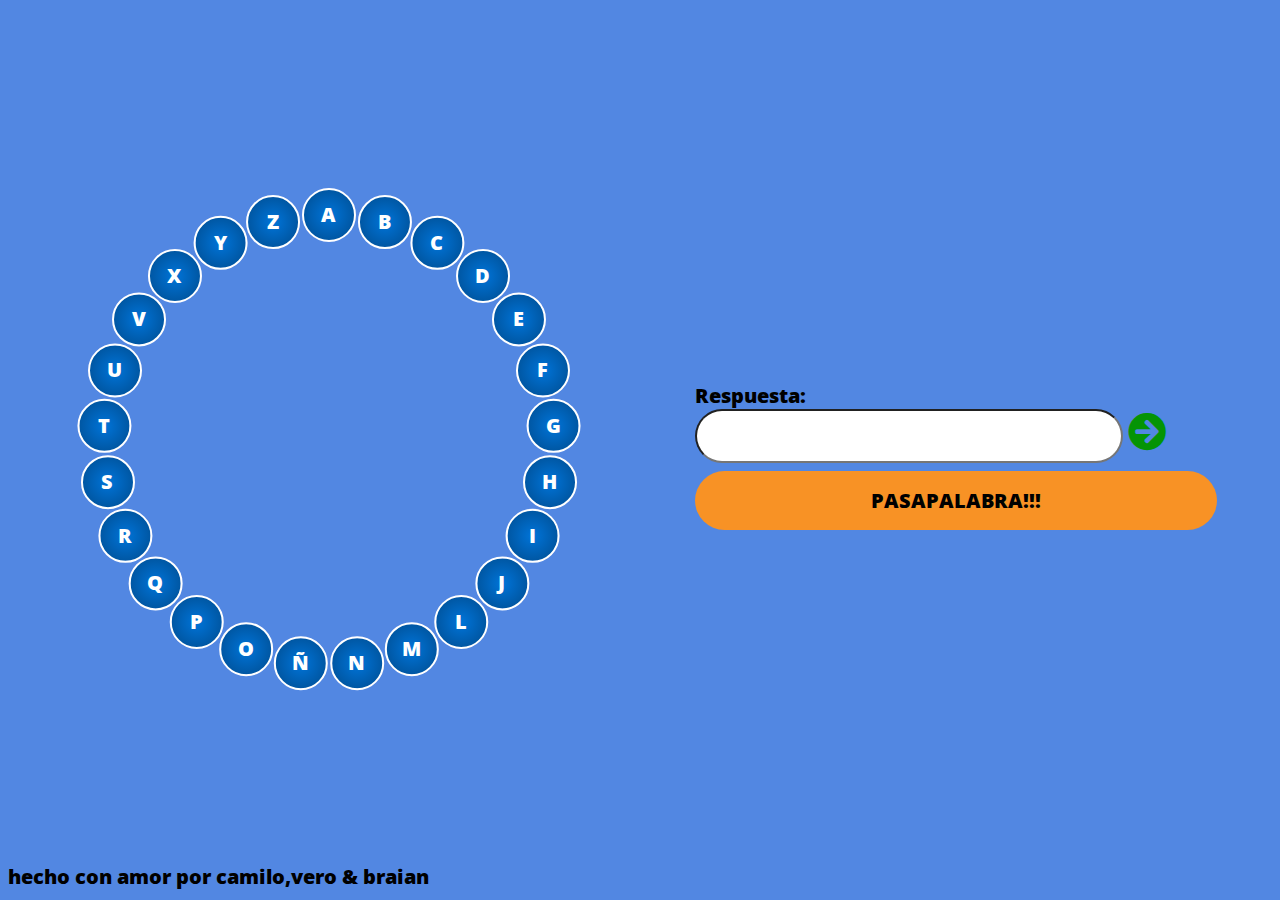
==== commit 45924a22: "Update index.html" ====
--- a/index.html
+++ b/index.html
@@ -53,6 +53,7 @@
                 <label for="resp">Respuesta:</label><br>
                 <input type="text" name="fname" class="word" id="resp">
                 <a href="#" id="Next" onclick="comparator();"><i class="fas fa-arrow-circle-right"></i></a>
+				<div id="timer"></div>
               </form> 
 		<a href="#" id="skip" class="next" onclick="skip()">PASAPALABRA!!!</a>
 		</div>
@@ -61,6 +62,6 @@
 <footer>
     hecho con amor por camilo,vero & braian
 </footer>
-<script src="rosco_web/js/teporal.js"></script>
+<script src="rosco_web/js/script.js"></script>
 </body>
 </html>
--- a/rosco_web/css/style.css
+++ b/rosco_web/css/style.css
@@ -1,259 +1,371 @@
-
- body {
-   position: relative;
-   background-color: #5287e2;
-   font-family: 'Open Sans', sans-serif;
-   font-size: 1.25rem;
-   font-weight: 900; }
- 
- @media (min-width: 54.75em) {
-   section {
-     display: flex;
-     height: 95vh;
-     min-height: none; } }
- 
- .hidden {
-   display: none; }
- 
- /* Circle
+body {
+    position: relative;
+    background-color: #5287e2;
+    font-family: 'Open Sans', sans-serif;
+    font-size: 1.25rem;
+    font-weight: 900;
+}
+
+@media (min-width: 54.75em) {
+    section {
+        display: flex;
+        height: 95vh;
+        min-height: none;
+    }
+}
+
+.hidden {
+    display: none;
+}
+
+
+/* Circle
   * ----------------------------------------------------------------------------- */
- .circle-container {
-   padding-top: 2em;
-   width: 100%; }
-   @media (min-width: 54.75em) {
-     .circle-container {
-       position: relative;
-       width: 50%;
-       height: 100%;
-       padding-top: 0; } }
- 
- .circle {
-   position: relative;
-   width: 21.375em;
-   height: 21.375em;
-   border-radius: 50%;
-   padding: 0;
-   list-style: none;
-   left: 50%;
-   transform: translateX(-50%); }
-   .circle > * {
-     display: block;
-     position: absolute;
-     top: 50%;
-     left: 50%;
-     width: 1.25em;
-     height: 1.25em;
-     margin: -0.625em; }
-     .circle > *:nth-of-type(1) {
-       transform: rotate(270deg) translate(10.6875em) rotate(-270deg); }
-     .circle > *:nth-of-type(2) {
-       transform: rotate(284.4deg) translate(10.6875em) rotate(-284.4deg); }
-     .circle > *:nth-of-type(3) {
-       transform: rotate(298.8deg) translate(10.6875em) rotate(-298.8deg); }
-     .circle > *:nth-of-type(4) {
-       transform: rotate(313.2deg) translate(10.6875em) rotate(-313.2deg); }
-     .circle > *:nth-of-type(5) {
-       transform: rotate(327.6deg) translate(10.6875em) rotate(-327.6deg); }
-     .circle > *:nth-of-type(6) {
-       transform: rotate(342deg) translate(10.6875em) rotate(-342deg); }
-     .circle > *:nth-of-type(7) {
-       transform: rotate(356.4deg) translate(10.6875em) rotate(-356.4deg); }
-     .circle > *:nth-of-type(8) {
-       transform: rotate(370.8deg) translate(10.6875em) rotate(-370.8deg); }
-     .circle > *:nth-of-type(9) {
-       transform: rotate(385.2deg) translate(10.6875em) rotate(-385.2deg); }
-     .circle > *:nth-of-type(10) {
-       transform: rotate(399.6deg) translate(10.6875em) rotate(-399.6deg); }
-     .circle > *:nth-of-type(11) {
-       transform: rotate(414deg) translate(10.6875em) rotate(-414deg); }
-     .circle > *:nth-of-type(12) {
-       transform: rotate(428.4deg) translate(10.6875em) rotate(-428.4deg); }
-     .circle > *:nth-of-type(13) {
-       transform: rotate(442.8deg) translate(10.6875em) rotate(-442.8deg); }
-     .circle > *:nth-of-type(14) {
-       transform: rotate(457.2deg) translate(10.6875em) rotate(-457.2deg); }
-     .circle > *:nth-of-type(15) {
-       transform: rotate(471.6deg) translate(10.6875em) rotate(-471.6deg); }
-     .circle > *:nth-of-type(16) {
-       transform: rotate(486deg) translate(10.6875em) rotate(-486deg); }
-     .circle > *:nth-of-type(17) {
-       transform: rotate(500.4deg) translate(10.6875em) rotate(-500.4deg); }
-     .circle > *:nth-of-type(18) {
-       transform: rotate(514.8deg) translate(10.6875em) rotate(-514.8deg); }
-     .circle > *:nth-of-type(19) {
-       transform: rotate(529.2deg) translate(10.6875em) rotate(-529.2deg); }
-     .circle > *:nth-of-type(20) {
-       transform: rotate(543.6deg) translate(10.6875em) rotate(-543.6deg); }
-     .circle > *:nth-of-type(21) {
-       transform: rotate(558deg) translate(10.6875em) rotate(-558deg); }
-     .circle > *:nth-of-type(22) {
-       transform: rotate(572.4deg) translate(10.6875em) rotate(-572.4deg); }
-     .circle > *:nth-of-type(23) {
-       transform: rotate(586.8deg) translate(10.6875em) rotate(-586.8deg); }
-     .circle > *:nth-of-type(24) {
-       transform: rotate(601.2deg) translate(10.6875em) rotate(-601.2deg); }
-     .circle > *:nth-of-type(25) {
-       transform: rotate(615.6deg) translate(10.6875em) rotate(-615.6deg); }
-   @media (min-width: 54.75em) {
-     .circle {
-       position: relative;
-       width: 22.5em;
-       height: 22.5em;
-       border-radius: 50%;
-       padding: 0;
-       list-style: none;
-       position: absolute;
-       top: 50%;
-       left: 50%;
-       margin: 0;
-       transform: translate(-50%, -50%); }
-       .circle > * {
-         display: block;
-         position: absolute;
-         top: 50%;
-         left: 50%;
-         width: 2.25em;
-         height: 2.25em;
-         margin: -1.125em; }
-         .circle > *:nth-of-type(1) {
-           transform: rotate(270deg) translate(11.25em) rotate(-270deg); }
-         .circle > *:nth-of-type(2) {
-           transform: rotate(284.4deg) translate(11.25em) rotate(-284.4deg); }
-         .circle > *:nth-of-type(3) {
-           transform: rotate(298.8deg) translate(11.25em) rotate(-298.8deg); }
-         .circle > *:nth-of-type(4) {
-           transform: rotate(313.2deg) translate(11.25em) rotate(-313.2deg); }
-         .circle > *:nth-of-type(5) {
-           transform: rotate(327.6deg) translate(11.25em) rotate(-327.6deg); }
-         .circle > *:nth-of-type(6) {
-           transform: rotate(342deg) translate(11.25em) rotate(-342deg); }
-         .circle > *:nth-of-type(7) {
-           transform: rotate(356.4deg) translate(11.25em) rotate(-356.4deg); }
-         .circle > *:nth-of-type(8) {
-           transform: rotate(370.8deg) translate(11.25em) rotate(-370.8deg); }
-         .circle > *:nth-of-type(9) {
-           transform: rotate(385.2deg) translate(11.25em) rotate(-385.2deg); }
-         .circle > *:nth-of-type(10) {
-           transform: rotate(399.6deg) translate(11.25em) rotate(-399.6deg); }
-         .circle > *:nth-of-type(11) {
-           transform: rotate(414deg) translate(11.25em) rotate(-414deg); }
-         .circle > *:nth-of-type(12) {
-           transform: rotate(428.4deg) translate(11.25em) rotate(-428.4deg); }
-         .circle > *:nth-of-type(13) {
-           transform: rotate(442.8deg) translate(11.25em) rotate(-442.8deg); }
-         .circle > *:nth-of-type(14) {
-           transform: rotate(457.2deg) translate(11.25em) rotate(-457.2deg); }
-         .circle > *:nth-of-type(15) {
-           transform: rotate(471.6deg) translate(11.25em) rotate(-471.6deg); }
-         .circle > *:nth-of-type(16) {
-           transform: rotate(486deg) translate(11.25em) rotate(-486deg); }
-         .circle > *:nth-of-type(17) {
-           transform: rotate(500.4deg) translate(11.25em) rotate(-500.4deg); }
-         .circle > *:nth-of-type(18) {
-           transform: rotate(514.8deg) translate(11.25em) rotate(-514.8deg); }
-         .circle > *:nth-of-type(19) {
-           transform: rotate(529.2deg) translate(11.25em) rotate(-529.2deg); }
-         .circle > *:nth-of-type(20) {
-           transform: rotate(543.6deg) translate(11.25em) rotate(-543.6deg); }
-         .circle > *:nth-of-type(21) {
-           transform: rotate(558deg) translate(11.25em) rotate(-558deg); }
-         .circle > *:nth-of-type(22) {
-           transform: rotate(572.4deg) translate(11.25em) rotate(-572.4deg); }
-         .circle > *:nth-of-type(23) {
-           transform: rotate(586.8deg) translate(11.25em) rotate(-586.8deg); }
-         .circle > *:nth-of-type(24) {
-           transform: rotate(601.2deg) translate(11.25em) rotate(-601.2deg); }
-         .circle > *:nth-of-type(25) {
-           transform: rotate(615.6deg) translate(11.25em) rotate(-615.6deg); } }
- .circle .item {
-     display: block;
-     width: 2.5em;
-     height: 2.5em;
-     transition: all .3s ease-in-out;
-     border: 2px solid #fff;
-     border-radius: 50%;
-     background-image: radial-gradient(circle, #0074d9, #004b8d);
-     color: #fff;
-     line-height: 2.5em;
-     text-align: center;
-     text-decoration: none;
-     cursor: default; }
-     .circle .item--success {
-       background-image: radial-gradient(circle, #9ee379, #4caf50); }
-     .circle .item--failure {
-       background-image: radial-gradient(circle, #b9121b, #8e001c); }
-      .circle .item--skiped {
-      background-image: radial-gradient(circle, #ff872b, #b65e1b); }
-.input{
+
+.circle-container {
+    padding-top: 2em;
+    width: 100%;
+}
+
+@media (min-width: 54.75em) {
+    .circle-container {
+        position: relative;
+        width: 50%;
+        height: 100%;
+        padding-top: 0;
+    }
+}
+
+.circle {
+    position: relative;
+    width: 21.375em;
+    height: 21.375em;
+    border-radius: 50%;
+    padding: 0;
+    list-style: none;
+    left: 50%;
+    transform: translateX(-50%);
+}
+
+.circle>* {
+    display: block;
+    position: absolute;
+    top: 50%;
+    left: 50%;
+    width: 1.25em;
+    height: 1.25em;
+    margin: -0.625em;
+}
+
+.circle>*:nth-of-type(1) {
+    transform: rotate(270deg) translate(10.6875em) rotate(-270deg);
+}
+
+.circle>*:nth-of-type(2) {
+    transform: rotate(284.4deg) translate(10.6875em) rotate(-284.4deg);
+}
+
+.circle>*:nth-of-type(3) {
+    transform: rotate(298.8deg) translate(10.6875em) rotate(-298.8deg);
+}
+
+.circle>*:nth-of-type(4) {
+    transform: rotate(313.2deg) translate(10.6875em) rotate(-313.2deg);
+}
+
+.circle>*:nth-of-type(5) {
+    transform: rotate(327.6deg) translate(10.6875em) rotate(-327.6deg);
+}
+
+.circle>*:nth-of-type(6) {
+    transform: rotate(342deg) translate(10.6875em) rotate(-342deg);
+}
+
+.circle>*:nth-of-type(7) {
+    transform: rotate(356.4deg) translate(10.6875em) rotate(-356.4deg);
+}
+
+.circle>*:nth-of-type(8) {
+    transform: rotate(370.8deg) translate(10.6875em) rotate(-370.8deg);
+}
+
+.circle>*:nth-of-type(9) {
+    transform: rotate(385.2deg) translate(10.6875em) rotate(-385.2deg);
+}
+
+.circle>*:nth-of-type(10) {
+    transform: rotate(399.6deg) translate(10.6875em) rotate(-399.6deg);
+}
+
+.circle>*:nth-of-type(11) {
+    transform: rotate(414deg) translate(10.6875em) rotate(-414deg);
+}
+
+.circle>*:nth-of-type(12) {
+    transform: rotate(428.4deg) translate(10.6875em) rotate(-428.4deg);
+}
+
+.circle>*:nth-of-type(13) {
+    transform: rotate(442.8deg) translate(10.6875em) rotate(-442.8deg);
+}
+
+.circle>*:nth-of-type(14) {
+    transform: rotate(457.2deg) translate(10.6875em) rotate(-457.2deg);
+}
+
+.circle>*:nth-of-type(15) {
+    transform: rotate(471.6deg) translate(10.6875em) rotate(-471.6deg);
+}
+
+.circle>*:nth-of-type(16) {
+    transform: rotate(486deg) translate(10.6875em) rotate(-486deg);
+}
+
+.circle>*:nth-of-type(17) {
+    transform: rotate(500.4deg) translate(10.6875em) rotate(-500.4deg);
+}
+
+.circle>*:nth-of-type(18) {
+    transform: rotate(514.8deg) translate(10.6875em) rotate(-514.8deg);
+}
+
+.circle>*:nth-of-type(19) {
+    transform: rotate(529.2deg) translate(10.6875em) rotate(-529.2deg);
+}
+
+.circle>*:nth-of-type(20) {
+    transform: rotate(543.6deg) translate(10.6875em) rotate(-543.6deg);
+}
+
+.circle>*:nth-of-type(21) {
+    transform: rotate(558deg) translate(10.6875em) rotate(-558deg);
+}
+
+.circle>*:nth-of-type(22) {
+    transform: rotate(572.4deg) translate(10.6875em) rotate(-572.4deg);
+}
+
+.circle>*:nth-of-type(23) {
+    transform: rotate(586.8deg) translate(10.6875em) rotate(-586.8deg);
+}
+
+.circle>*:nth-of-type(24) {
+    transform: rotate(601.2deg) translate(10.6875em) rotate(-601.2deg);
+}
+
+.circle>*:nth-of-type(25) {
+    transform: rotate(615.6deg) translate(10.6875em) rotate(-615.6deg);
+}
+
+@media (min-width: 54.75em) {
+    .circle {
+        position: relative;
+        width: 22.5em;
+        height: 22.5em;
+        border-radius: 50%;
+        padding: 0;
+        list-style: none;
+        position: absolute;
+        top: 50%;
+        left: 50%;
+        margin: 0;
+        transform: translate(-50%, -50%);
+    }
+    .circle>* {
+        display: block;
+        position: absolute;
+        top: 50%;
+        left: 50%;
+        width: 2.25em;
+        height: 2.25em;
+        margin: -1.125em;
+    }
+    .circle>*:nth-of-type(1) {
+        transform: rotate(270deg) translate(11.25em) rotate(-270deg);
+    }
+    .circle>*:nth-of-type(2) {
+        transform: rotate(284.4deg) translate(11.25em) rotate(-284.4deg);
+    }
+    .circle>*:nth-of-type(3) {
+        transform: rotate(298.8deg) translate(11.25em) rotate(-298.8deg);
+    }
+    .circle>*:nth-of-type(4) {
+        transform: rotate(313.2deg) translate(11.25em) rotate(-313.2deg);
+    }
+    .circle>*:nth-of-type(5) {
+        transform: rotate(327.6deg) translate(11.25em) rotate(-327.6deg);
+    }
+    .circle>*:nth-of-type(6) {
+        transform: rotate(342deg) translate(11.25em) rotate(-342deg);
+    }
+    .circle>*:nth-of-type(7) {
+        transform: rotate(356.4deg) translate(11.25em) rotate(-356.4deg);
+    }
+    .circle>*:nth-of-type(8) {
+        transform: rotate(370.8deg) translate(11.25em) rotate(-370.8deg);
+    }
+    .circle>*:nth-of-type(9) {
+        transform: rotate(385.2deg) translate(11.25em) rotate(-385.2deg);
+    }
+    .circle>*:nth-of-type(10) {
+        transform: rotate(399.6deg) translate(11.25em) rotate(-399.6deg);
+    }
+    .circle>*:nth-of-type(11) {
+        transform: rotate(414deg) translate(11.25em) rotate(-414deg);
+    }
+    .circle>*:nth-of-type(12) {
+        transform: rotate(428.4deg) translate(11.25em) rotate(-428.4deg);
+    }
+    .circle>*:nth-of-type(13) {
+        transform: rotate(442.8deg) translate(11.25em) rotate(-442.8deg);
+    }
+    .circle>*:nth-of-type(14) {
+        transform: rotate(457.2deg) translate(11.25em) rotate(-457.2deg);
+    }
+    .circle>*:nth-of-type(15) {
+        transform: rotate(471.6deg) translate(11.25em) rotate(-471.6deg);
+    }
+    .circle>*:nth-of-type(16) {
+        transform: rotate(486deg) translate(11.25em) rotate(-486deg);
+    }
+    .circle>*:nth-of-type(17) {
+        transform: rotate(500.4deg) translate(11.25em) rotate(-500.4deg);
+    }
+    .circle>*:nth-of-type(18) {
+        transform: rotate(514.8deg) translate(11.25em) rotate(-514.8deg);
+    }
+    .circle>*:nth-of-type(19) {
+        transform: rotate(529.2deg) translate(11.25em) rotate(-529.2deg);
+    }
+    .circle>*:nth-of-type(20) {
+        transform: rotate(543.6deg) translate(11.25em) rotate(-543.6deg);
+    }
+    .circle>*:nth-of-type(21) {
+        transform: rotate(558deg) translate(11.25em) rotate(-558deg);
+    }
+    .circle>*:nth-of-type(22) {
+        transform: rotate(572.4deg) translate(11.25em) rotate(-572.4deg);
+    }
+    .circle>*:nth-of-type(23) {
+        transform: rotate(586.8deg) translate(11.25em) rotate(-586.8deg);
+    }
+    .circle>*:nth-of-type(24) {
+        transform: rotate(601.2deg) translate(11.25em) rotate(-601.2deg);
+    }
+    .circle>*:nth-of-type(25) {
+        transform: rotate(615.6deg) translate(11.25em) rotate(-615.6deg);
+    }
+}
+
+.circle .item {
+    display: block;
+    width: 2.5em;
+    height: 2.5em;
+    transition: all .3s ease-in-out;
+    border: 2px solid #fff;
+    border-radius: 50%;
+    background-image: radial-gradient(circle, #0074d9, #004b8d);
+    color: #fff;
+    line-height: 2.5em;
+    text-align: center;
+    text-decoration: none;
+    cursor: default;
+}
+
+.circle .item--success {
+    background-image: radial-gradient(circle, #9ee379, #4caf50);
+}
+
+.circle .item--failure {
+    background-image: radial-gradient(circle, #b9121b, #8e001c);
+}
+
+.circle .item--skiped {
+    background-image: radial-gradient(circle, #ff872b, #b65e1b);
+}
+
+.input {
     margin: auto;
 }
-.input form{
+
+.input form {
     width: 30rem;
 }
-.word{
+
+.word {
     height: 3rem;
     font-size: 2rem;
     border-radius: 30px;
-    
-}
-.next{
+}
+
+.next {
     background: rgb(248, 146, 37);
     border-radius: 30px;
     padding: 1rem;
     padding-left: 11rem;
     padding-right: 11rem;
-    position:relative;
-    top:1.5rem;
+    position: relative;
+    top: 1.5rem;
     text-decoration: none;
-    color:#000;
-}
-.next:hover{
-    background-color:  rgb(242, 166, 85);
-}
-.fa-arrow-circle-right{
-    color:rgb(5, 148, 5);
+    color: #000;
+}
+
+.next:hover {
+    background-color: rgb(242, 166, 85);
+}
+
+.fa-arrow-circle-right {
+    color: rgb(5, 148, 5);
     font-size: 2.4rem;
-
-  }
-.question{
-  position: relative;
-  top:65%;
-  left:13.5%;
-  height: 20rem;
-  width: 23rem;
-  color:whitesmoke;
-}
-#w{
- text-align: center;
- font-size: 3rem;
-}
-#que{
-  position: relative;
-  top: -20%;
-  left:0%;
-  padding-left: 1rem;
-  text-align: center;
-}
-.disabled 
-    {
-        cursor: not-allowed;
-        background-color: rgb(229, 229, 229) !important;
-    }
-.login{
-  background: rgb(255, 255, 255);
-  border:1rem solid rgb(134, 197, 238);
-  border-radius: 1rem;
-  position: fixed;
-  top: 5rem;
-  left: 25rem;
-  width: 35rem;
-  height: 20rem;
-  text-align: center;
-  padding: 1rem;
+}
+
+.question {
+    position: relative;
+    top: 65%;
+    left: 13.5%;
+    height: 20rem;
+    width: 23rem;
+    color: whitesmoke;
+}
+
+#w {
+    text-align: center;
+    font-size: 3rem;
+}
+
+#que {
+    position: relative;
+    top: -20%;
+    left: 0%;
+    padding-left: 1rem;
+    text-align: center;
+}
+
+.disabled {
+    cursor: not-allowed;
+    background-color: rgb(229, 229, 229) !important;
+}
+
+.login {
+    background: rgb(255, 255, 255);
+    border: 1rem solid rgb(134, 197, 238);
+    border-radius: 1rem;
+    position: fixed;
+    top: 5rem;
+    left: 25rem;
+    width: 35rem;
+    height: 20rem;
+    text-align: center;
+    padding: 1rem;
 }
 
 .form__container {
-  display: flex;
-  flex-direction: column;
-  align-items: center;
+    display: flex;
+    flex-direction: column;
+    align-items: center;
+}
+
+#timer {
+    font-size: 50px;
+    color: #434343;
 }